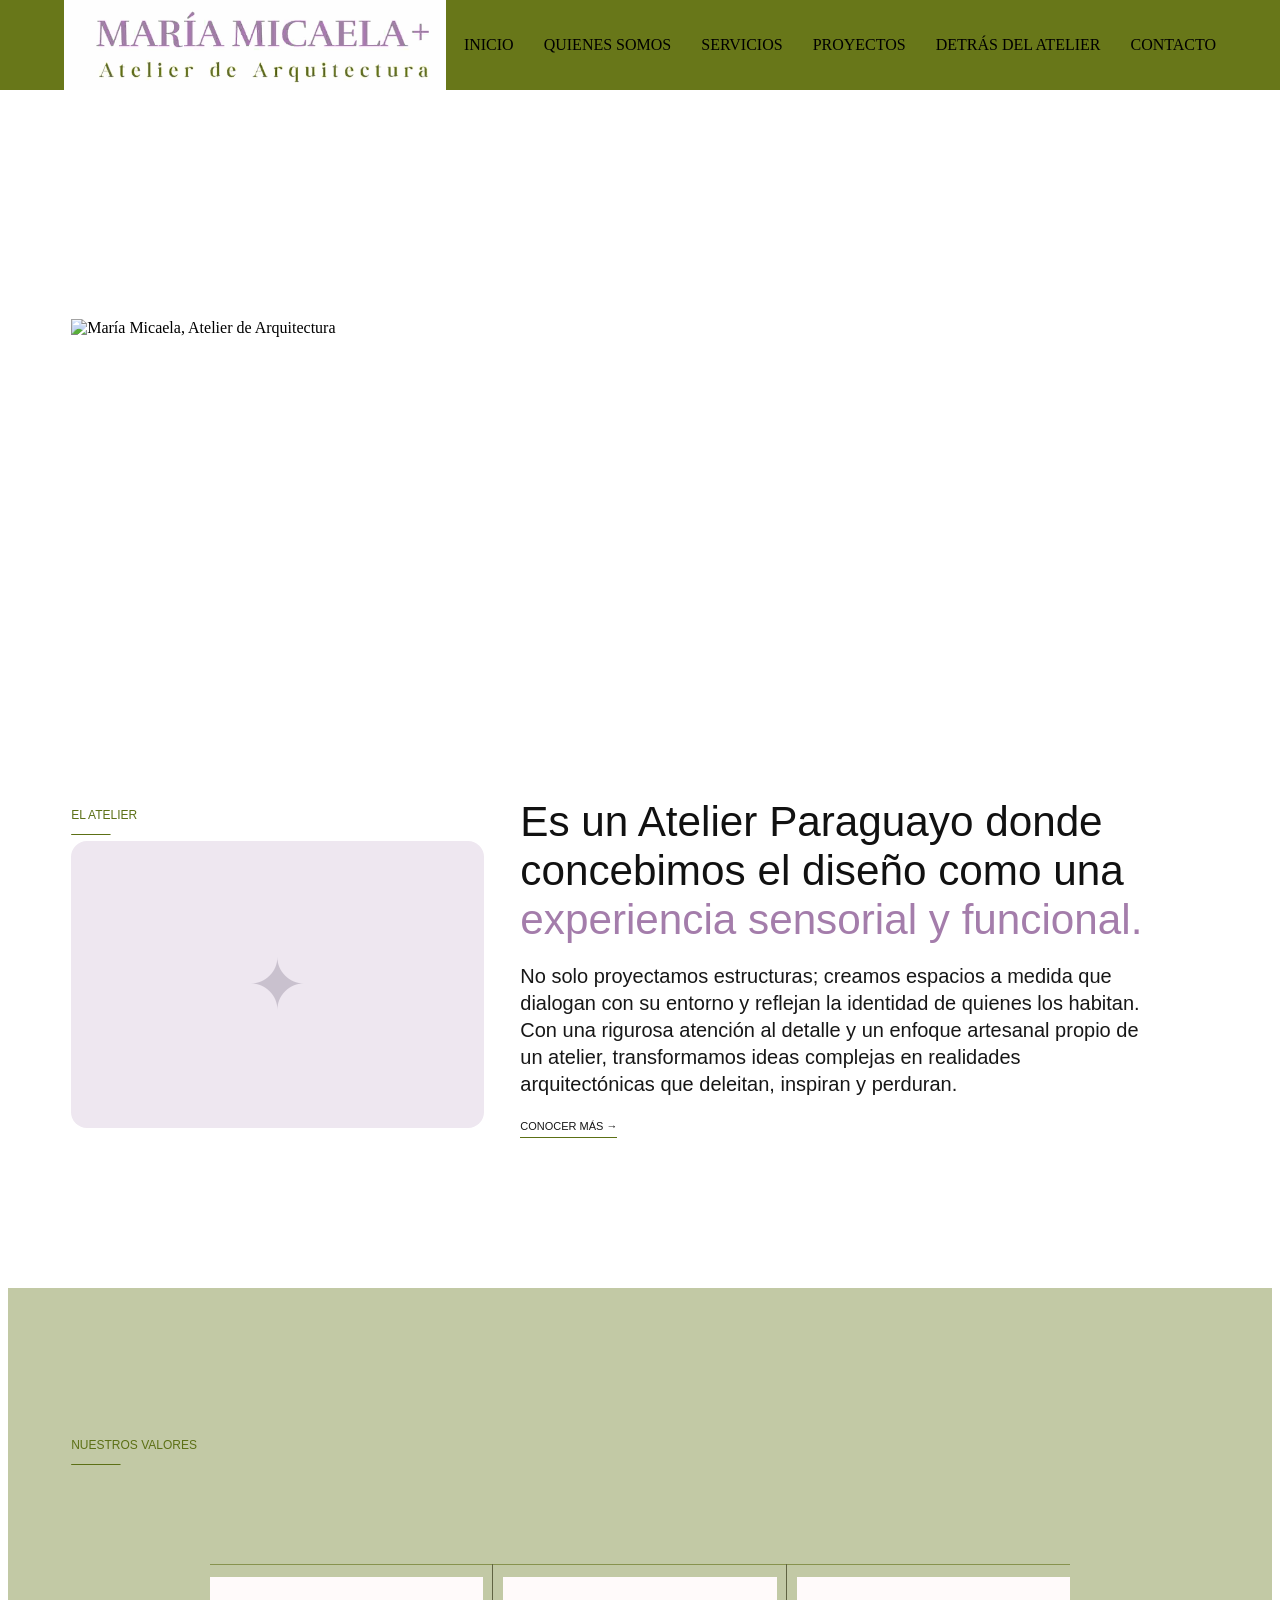
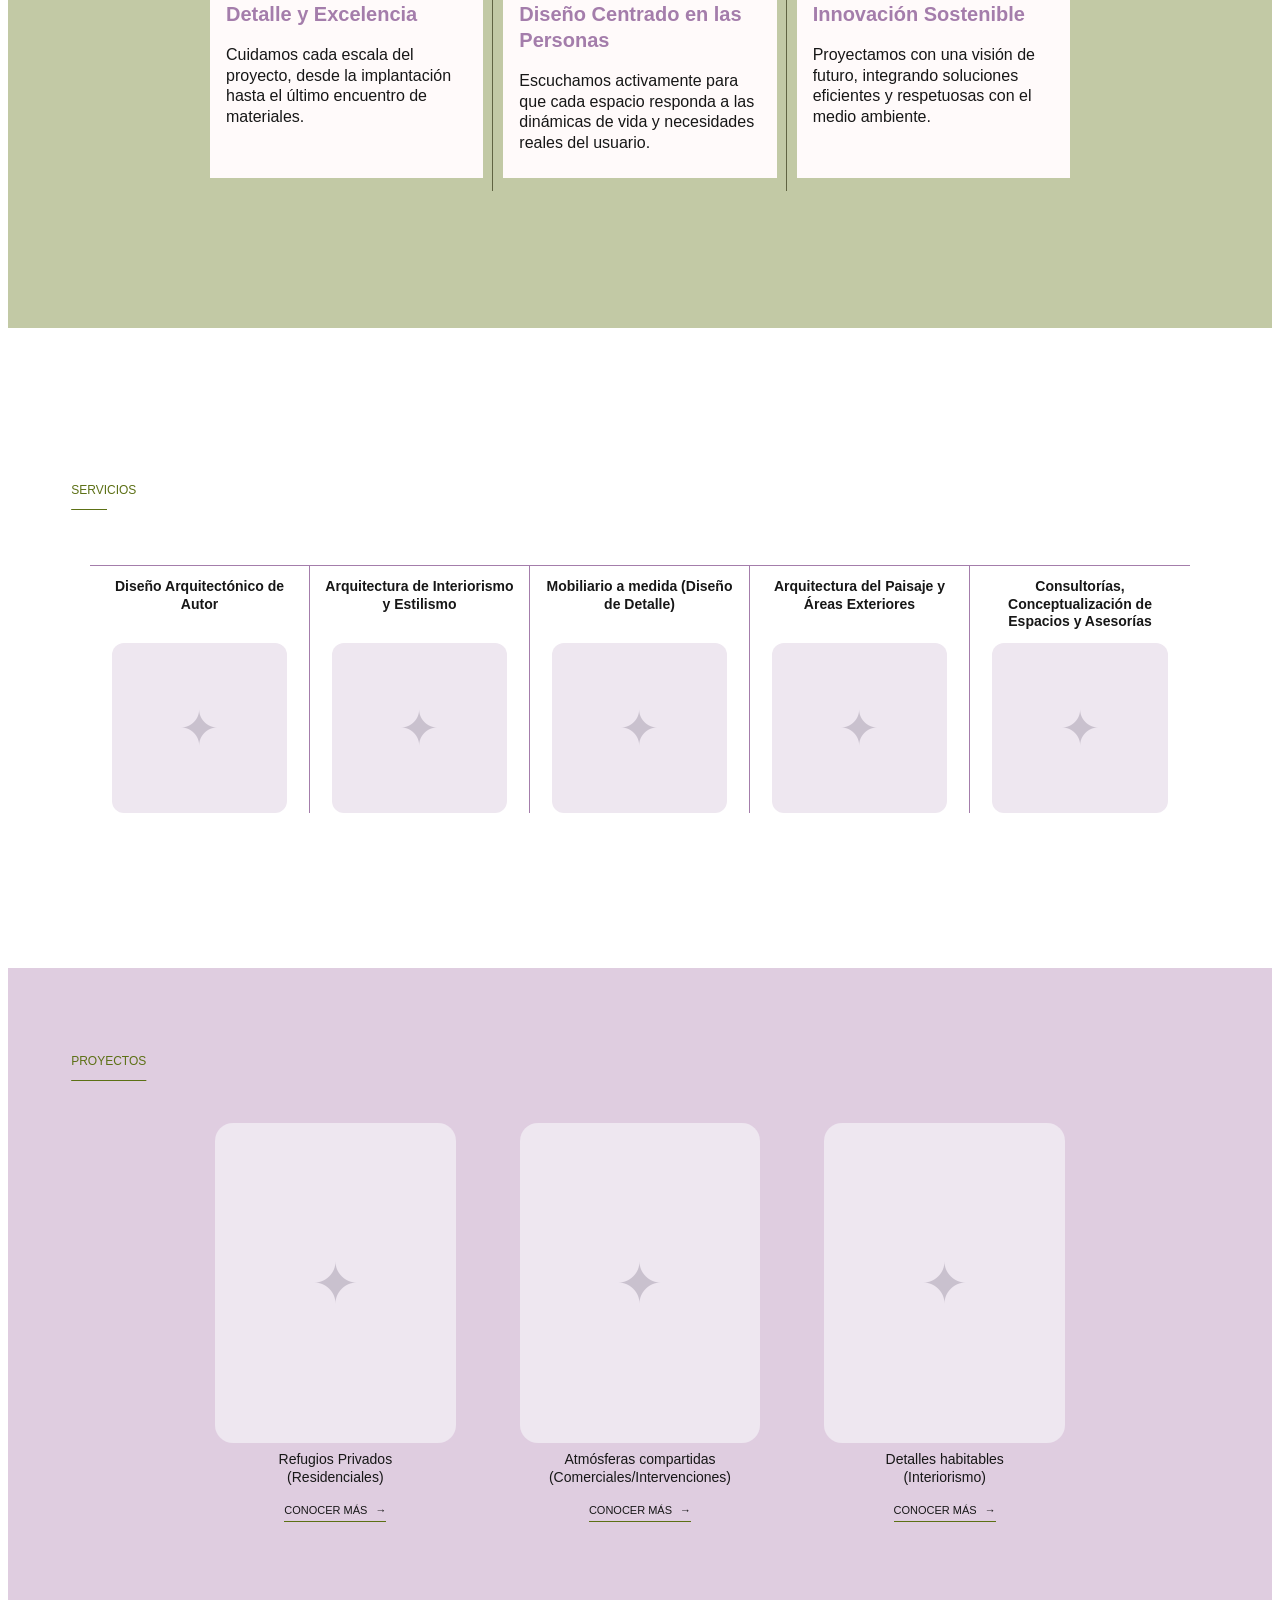
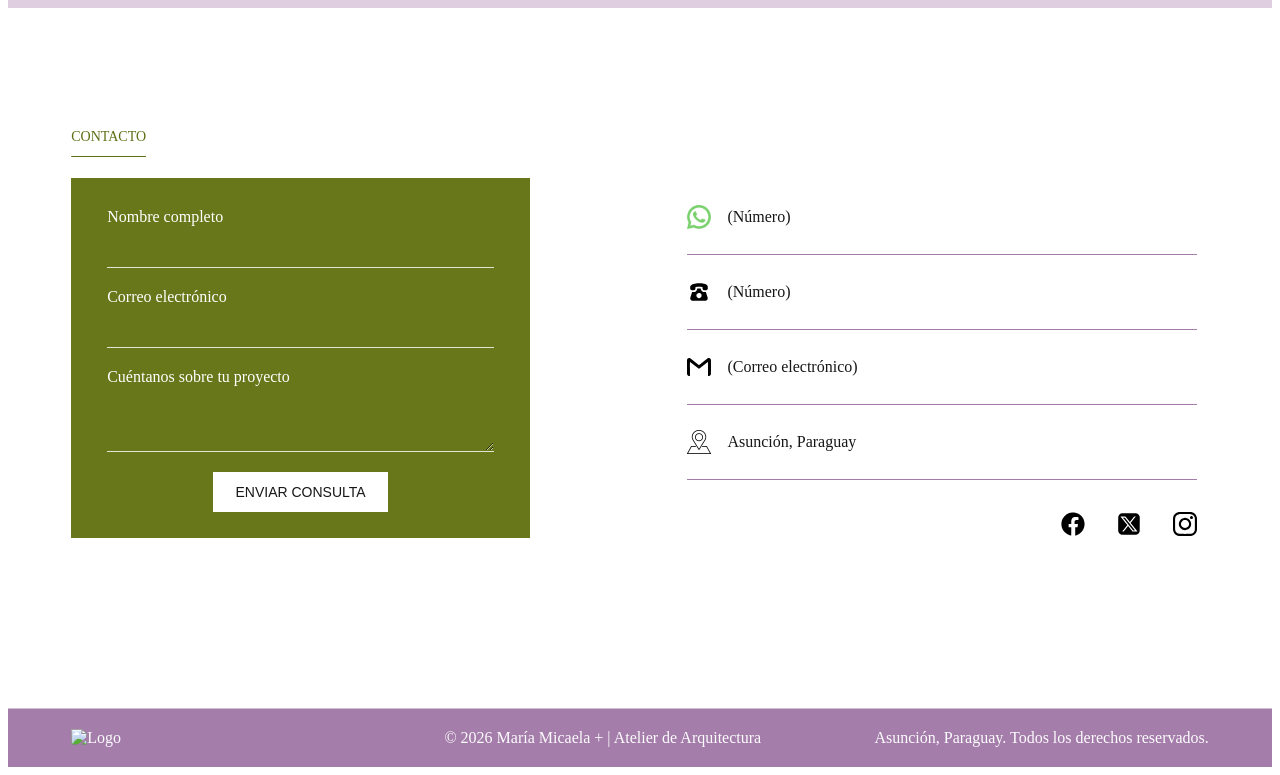
==== index.html @ 0e38ec81 "Rename Index.html to index.html" ====
<!doctype html>
<html lang="es">
    <head>
        <meta charset="utf-8">
        <meta name="viewport" content="width=device-width, initial-scale=1">
	<meta name="description" content="Página de principal de mi sitio web.">
	<title>MARÍA MICAELA + | Atelier de Arquitectura</title>
    <link rel="stylesheet" href="Style.css">
    </head>
    <body>
    <header class="barra">
        <a class="logo-nav" href="#">
                <img src="Logo.jpg" alt="María Micaela, Atelier de Arquitectura">
        </a>
        <nav>
            <a href="#inicio">INICIO</a>
            <a href="quienes-somos.html">QUIENES SOMOS</a>
            <a href="servicios.html">SERVICIOS</a>
            <a href="proyectos.html">PROYECTOS</a>
            <a href="detrás del atelier.html">DETRÁS DEL ATELIER</a>
            <a href="#contacto">CONTACTO</a>
        </nav>
    </header>
<main>
    <section id="inicio" class="portada">
        <img class="logo-portada" src="logo.jpg"
             alt="María Micaela, Atelier de Arquitectura">  
    </section>
    <section id="intro quienes somos" class="intro">
        <div class="intro-visual">
            <p class="eyebrow"><span class="subrayado">El ate</span>lier</p>
            <div class="placeholder" aria-hidden="true">✦</div>
        </div>
        <div class="intro-copy">
            <h1>Es un Atelier Paraguayo donde concebimos el diseño como una <span>experiencia sensorial y funcional.</span></h1>
            <p>No solo proyectamos estructuras; creamos espacios a medida que dialogan con su entorno y reflejan la identidad de quienes los habitan. Con una rigurosa atención al detalle y un enfoque artesanal propio de un atelier, transformamos ideas complejas en realidades arquitectónicas que deleitan, inspiran y perduran.</p>
            <a href="quienes-somos.html">Conocer más →</a>
        </div>
    </section>
    <section id="nuestros valores" class="intro valores">
        <div class="intro-visual">
            <p class="eyebrow"><span class="subrayado">Nuestr</span>os valores</p>
        </div>
        <div class="valores-grid">
            <article class="valor-card">
                <h2>Detalle y Excelencia</h2>
                <p>Cuidamos cada escala del proyecto, desde la implantación hasta el último encuentro de materiales.</p>
            </article>
            <article class="valor-card">
                <h2>Diseño Centrado en las Personas</h2>
                <p>Escuchamos activamente para que cada espacio responda a las dinámicas de vida y necesidades reales del usuario.</p>
            </article>
            <article class="valor-card">
                <h2>Innovación Sostenible</h2>
                <p>Proyectamos con una visión de futuro, integrando soluciones eficientes y respetuosas con el medio ambiente.</p>
            </article>
        </div>
    </section>
    <section id="intro servicios" class="intro servicios">
        <p class="eyebrow"><span class="subrayado">Servi</span>cios</p>
        <div class="servicios-grid">
            <article class="servicio-item">
                <h2><a href="servicios.html#diseño-arquitectonico-de-autor">Diseño Arquitectónico de Autor</a></h2>
                <div class="servicio-visual" aria-hidden="true">✦</div>
            </article>
            <article class="servicio-item">
                <h2><a href="servicios.html#arquitectura-de-interiorismo-y-estilismo">Arquitectura de Interiorismo y Estilismo</a></h2>
                <div class="servicio-visual" aria-hidden="true">✦</div>
            </article>
            <article class="servicio-item">
                <h2><a href="servicios.html#mobiliario-a-medida-diseño-de-detalle">Mobiliario a medida (Diseño de Detalle)</a></h2>
                <div class="servicio-visual" aria-hidden="true">✦</div>
            </article>
            <article class="servicio-item">
                <h2><a href="servicios.html#arquitectura-del-paisaje-y-areas-exteriores">Arquitectura del Paisaje y Áreas Exteriores</a></h2>
                <div class="servicio-visual" aria-hidden="true">✦</div>
            </article>
            <article class="servicio-item">
                <h2><a href="servicios.html#consultorias-conceptualizacion-de-espacios-y-asesorias">Consultorías, Conceptualización de Espacios y Asesorías</a></h2>
                <div class="servicio-visual" aria-hidden="true">✦</div>
            </article>
        </div>
    </section>
    <section id="intro proyectos" class="intro proyectos">
        <p class="eyebrow"><span class="subrayado">Proyectos</span></p>
        <div class="proyectos-grid">
            <article class="proyecto-item">
                <div class="proyecto-visual" aria-hidden="true">✦</div>
                <h2>Refugios Privados<br>(Residenciales)</h2>
                <a href="proyectos.html#residenciales">Conocer más <span aria-hidden="true">→</span></a>
            </article>
            <article class="proyecto-item">
                <div class="proyecto-visual" aria-hidden="true">✦</div>
                <h2>Atmósferas compartidas<br>(Comerciales/Intervenciones)</h2>
                <a href="proyectos.html#comerciales">Conocer más <span aria-hidden="true">→</span></a>
            </article>
            <article class="proyecto-item">
                <div class="proyecto-visual" aria-hidden="true">✦</div>
                <h2>Detalles habitables<br>(Interiorismo)</h2>
                <a href="proyectos.html#interiorismo">Conocer más <span aria-hidden="true">→</span></a>
            </article>
        </div>
    </section>
    <section id="contacto" class="contacto">
        <p class="eyebrow"><span class="subrayado">Contacto</span></p>
        <div class="contacto-grid">
            <form class="contacto-form" action="https://formsubmit.co/maria.villaverde278@fada.com.py" method="POST">
                <div class="contacto-campo">
                    <label for="contacto-nombre">Nombre completo</label>
                    <input id="contacto-nombre" name="nombre" autocomplete="name" required>
                </div>
                <div class="contacto-campo">
                    <label for="contacto-email">Correo electrónico</label>
                    <input id="contacto-email" name="email" type="email" autocomplete="email" required>
                </div>
                <div class="contacto-campo">
                    <label for="contacto-mensaje">Cuéntanos sobre tu proyecto</label>
                    <textarea id="contacto-mensaje" name="mensaje" rows="2" required></textarea>
                </div>
                <button type="submit">Enviar consulta</button>
            </form>
            <div class="contacto-info">
                <div class="contacto-dato">
                    <img class="contacto-icono-img" src="logo whatsapp.png" alt="WhatsApp">
                    <span>(Número)</span>
                </div>
                <div class="contacto-dato">
                    <img class="contacto-icono-img" src="logo telefono.svg" alt="Télefono">
                    <span>(Número)</span>
                </div>
                <div class="contacto-dato">
                    <img class="contacto-icono-img" src="logo gmail.svg" alt="Correo electrónico">
                    <span>(Correo electrónico)</span>
                </div>
                <div class="contacto-dato">
                    <img class="contacto-icono-img" src="logo mapas-de-google.png" alt="Ubicación">
                    <span>Asunción, Paraguay</span>
                </div>
                <div class="contacto-redes" aria-label="Redes sociales">
                    <img class="contacto-icono-img" src="logo facebook.svg" alt="Facebook">
                    <img class="contacto-icono-img" src="logo twitter.svg" alt="Twitter">
                    <img class="contacto-icono-img" src="logo instagram.svg" alt="Instagram">
                </div>
            </div>
        </div>
    </section>
</main>
<footer class="pie">
    <img class="logo" src="logo.png" alt="Logo">
    <p>© 2026 María Micaela + | Atelier de Arquitectura</p>
    <p>Asunción, Paraguay. Todos los derechos reservados.</p>
</footer>
</body>
</html>
---- Style.css ----
/*Inicia código CSS para el Index.html */
* {
    box-sizing: border-box;
}
         .barra {
    display: flex;
    align-items: center;
    justify-content: space-between;
    padding: 0 5%;
    background: #687719;
    position: fixed;
        top: 0;
        left: 0;
        width: 100%;
        z-index: 1000;
        height: 90px;
}
.logo-nav {
    height: 100%;
    display: flex;
    align-items: center;
}
.logo-nav img {
    object-fit: contain;
    width: auto;
    height: 100%;
}

.barra nav {
    display: flex;
    gap: 30px;
}
.barra nav a,
.barra nav a:visited {
    color: #000000;
    text-decoration: none;
}
.barra nav a:hover {
    color: #fffdff;
}

@media (max-width: 1100px) and (min-width: 701px) {
    .barra {
        gap: 16px;
        padding: 0 3%;
    }

    .logo-nav {
        flex: 0 1 260px;
        min-width: 0;
    }

    .logo-nav img {
        width: 100%;
        height: auto;
        max-height: 72px;
    }

    .barra nav {
        gap: 12px;
    }

    .barra nav a {
        font-size: 12px;
        white-space: nowrap;
    }
}

.portada {
    min-height: 640px;
    display: flex;
    align-items: center;
    padding: 0 5%;
    background: #00000000; /* cambiar el fondo por la imagen de portada; background-image: url("ruta/de/la/imagen.jpg");. */
}

.logo-portada {
    display: block;
    width: min(650px, 100%);
    height: auto;
}

@media (max-width: 700px) {
    .barra {
        background-color: #687719;
        align-items: flex-start;
        flex-direction: column;
        gap: 8px;
        height: auto;
        padding: 8px 5%;
        position: sticky;
        top: 0;
        width: 100%;
        z-index: 1000;
    }

    .logo-nav {
        height: 48px;
    }

    .barra nav {
        width: 100%;
        flex-wrap: wrap;
        gap: 8px 12px;
    }

    .barra nav a {
        display: inline-block;
        padding: 4px 0;
        border-bottom: 2px solid #5c7015;
    }

    .barra nav a:hover {
        color: #ffffff;
    }

    .portada {
        min-height: 460px;
    }
}
.intro {
    display: grid;
    grid-template-columns: minmax(280px, 0.75fr) minmax(0, 1.25fr);
    align-items: center;
    gap: 36px;
    min-height: 460px;
    padding: 64px 5%;
    background: #ffffff;
    font-family: Arial, sans-serif;
}

.intro-visual {
    min-width: 0;
}

.eyebrow {
    margin: 0 0 18px;
    color: #5c7015;
    font-size: 12px;
    line-height: 1.3;
    text-transform: uppercase;
}

.placeholder {
    aspect-ratio: 1.44;
    display: grid;
    place-items: center;
    background: #eee7f0;
    border-radius: 16px;
    color: #c9c1ce;
    font-size: 70px;
}

.intro-copy h1 {
    max-width: 700px;
    margin: 0 0 18px;
    color: #111111;
    font-size: clamp(30px, 3.3vw, 44px);
    font-weight: 400;
    line-height: 1.16;
}

.intro-copy h1 span {
    color: #a47dab;
}

.intro-copy p {
    max-width: 620px;
    margin: 0 0 18px;
    color: #171717;
    font-size: 16px;
    line-height: 1.35;
}

.intro-copy a {
    display: inline-block;
    padding-bottom: 5px;
    border-bottom: 1px solid #5c7015;
    color: #171717;
    font-size: 11px;
    text-decoration: none;
    text-transform: uppercase;
}

.intro-copy a:hover {
    color: #a47dab;
}

@media (max-width: 700px) {
    .intro {
        grid-template-columns: 1fr;
        gap: 28px;
        padding: 48px 5%;
    }

    .intro-copy h1 {
        font-size: clamp(28px, 8vw, 38px);
    }
}
.subrayado {
    text-decoration: underline;
    text-decoration-color: #5c7015;
    text-decoration-thickness: 1px;
    text-underline-offset: 15px;
}
    .intro-copy p {
        font-size: 20px;
    }
    .intro.valores {
        display: flex;
        flex-direction: column;
        justify-content: center;
        align-items: stretch;
        background: #c2c9a5;
    }

.valores .eyebrow {
    font-size: 12px;
}

.valores-grid {
    display: grid;
    grid-template-columns: repeat(3, minmax(0, 1fr));
    gap: 20px;
    max-width: 860px;
    margin: 56px auto 0;
    border-top: 1px solid #87934e;
}

.valor-card {
    position: relative;
    min-height: 178px;
    margin-top: 12px;
    padding: 24px 16px;
    background: #fffafa;
}

.valor-card:nth-child(n + 2)::before {
    position: absolute;
    top: -13px;
    bottom: -13px;
    left: -11px;
    border-left: 1px solid #606342;
    content: "";
}

.valor-card h2 {
    margin: 0 0 18px;
    color: #a47dab;
    font-size: 20px;
    line-height: 1.3;
}

.valor-card p {
    margin: 0;
    color: #171717;
    font-size: 16px;
    line-height: 1.3;
}

@media (max-width: 700px) {
    .valores-grid {
        grid-template-columns: 1fr;
        gap: 22px;
        margin-top: 36px;
    }

    .valor-card {
        min-height: 0;
    }

    .valor-card:nth-child(n + 2)::before {
        top: -12px;
        right: 0;
        bottom: auto;
        left: 0;
        border-top: 1px solid #606342;
        border-left: 0;
    }
}

.servicios {
    display: flex;
    flex-direction: column;
    justify-content: center;
    align-items: stretch;
    min-height: 0;
    background: #ffffff;
}

.servicios-grid {
    display: grid;
    grid-template-columns: repeat(5, minmax(0, 1fr));
    max-width: 1100px;
    margin: 12px auto 0;
    border-top: 1px solid #a47dab;
}

.servicio-item {
    min-width: 0;
    padding: 12px 10px 0;
    border-right: 1px solid #a47dab;
    text-align: center;
}

.servicio-item:last-child {
    border-right: 0;
}

.servicio-item h2 {
    min-height: 3.75em;
    margin: 0 0 12px;
    color: #171717;
    font-size: 14px;
    line-height: 1.25;
}

.servicio-visual {
    aspect-ratio: 0.82;
    display: grid;
    place-items: center;
    width: 88%;
    max-height: 170px;
    margin-inline: auto;
    background: #eee7f0;
    border-radius: 12px;
    color: #c9c1ce;
    font-size: 48px;
}

@media (max-width: 700px) {
    .servicios-grid {
        grid-template-columns: repeat(2, minmax(0, 1fr));
    }

    .servicio-item:nth-child(2n) {
        border-right: 0;
    }

    .servicio-item:nth-child(n + 3) {
        border-top: 1px solid #a47dab;
        padding-top: 18px;
    }

    .servicio-item h2 {
        min-height: 3.75em;
        font-size: 13px;
    }
}

main > section.portada,
main > section.intro {
    min-height: 640px;
}

@media (max-width: 700px) {
    main > section.portada,
    main > section.intro {
        min-height: 460px;
    }
}
.servicio-item h2 a {
    color: inherit;
    text-decoration: none;
}
.servicio-item h2 a:hover {
    color: #a47dab;
}

.proyectos {
    display: flex;
    flex-direction: column;
    justify-content: center;
    align-items: stretch;
    background: #dfcde0;
}

.proyectos-grid {
    display: grid;
    grid-template-columns: repeat(3, minmax(0, 1fr));
    gap: 64px;
    width: 100%;
    max-width: 850px;
    margin: 0 auto;
}

.proyecto-item {
    min-width: 0;
    text-align: center;
}

.proyecto-visual {
    aspect-ratio: 0.72;
    display: grid;
    place-items: center;
    width: 100%;
    max-height: 320px;
    margin: 0 auto 8px;
    background: #eee7f0;
    border-radius: 18px;
    color: #c9c1ce;
    font-size: 56px;
}

.proyecto-item h2 {
    margin: 0 auto 14px;
    color: #171717;
    font-size: 14px;
    font-weight: 400;
    line-height: 1.25;
}

.proyecto-item > a {
    display: inline-flex;
    gap: 8px;
    padding-bottom: 5px;
    border-bottom: 1px solid #5c7015;
    color: #171717;
    font-size: 11px;
    text-decoration: none;
    text-transform: uppercase;
}

.proyecto-item > a:hover {
    color: #5c7015;
}

@media (max-width: 700px) {
    .proyectos-grid {
        grid-template-columns: 1fr;
        gap: 32px;
    }

    .proyecto-visual {
        width: min(72%, 190px);
        max-height: 220px;
    }
}

.contacto {
    min-height: 700px;
    padding: 120px 5% 72px;
    background: #ffffff;
    scroll-margin-top: 100px;
}

.contacto > .eyebrow,
.contacto-grid {
    width: 100%;
    max-width: 1126px;
    margin-right: auto;
    margin-left: 0;
}

.contacto > .eyebrow {
    margin-bottom: 32px;
    font-size: 14px;
}

.contacto-grid {
    display: grid;
    grid-template-columns: minmax(0, 0.9fr) minmax(0, 1fr);
    gap: clamp(32px, 12.3vw, 168px);
    align-items: center;
}

.contacto-form {
    padding: 30px 36px 26px;
    background: #687719;
    color: #ffffff;
}

.contacto-campo {
    margin-bottom: 20px;
}

.contacto-campo label {
    display: block;
    margin-bottom: 8px;
    font-size: 16px;
}

.contacto-campo input,
.contacto-campo textarea {
    display: block;
    width: 100%;
    padding: 4px 0 8px;
    border: 0;
    border-bottom: 1px solid rgba(255, 255, 255, 0.8);
    border-radius: 0;
    background: transparent;
    color: #ffffff;
    font: inherit;
    font-size: 16px;
    line-height: 1.3;
}

.contacto-campo textarea {
    min-height: 58px;
    resize: vertical;
}

.contacto-form button {
    display: block;
    margin: 0 auto;
    padding: 12px 22px;
    border: 0;
    background: #ffffff;
    color: #171717;
    font-size: 14px;
    text-transform: uppercase;
    cursor: pointer;
}

.contacto-dato {
    display: grid;
    grid-template-columns: 24px 1fr;
    gap: 16px;
    align-items: center;
    min-height: 75px;
    border-bottom: 1px solid #a47dab;
    color: #171717;
    font-size: 16px;
}

.contacto-icono {
    color: #a47dab;
    font-size: 24px;
    text-align: center;
}

.contacto-redes {
    display: flex;
    justify-content: flex-end;
    gap: 32px;
    margin-top: 32px;
    color: #687719;
    font-size: 30px;
    font-weight: 700;
}

@media (max-width: 700px) {
    .contacto {
        min-height: 0;
        padding: 100px 6% 56px;
    }

    .contacto-grid {
        grid-template-columns: minmax(0, 1fr);
        gap: 36px;
    }

    .contacto-form,
    .contacto-info {
        width: 100%;
        max-width: 360px;
        margin: 0 auto;
    }
}

@media (max-width: 850px) and (min-width: 701px) {
    .contacto-grid {
        gap: 32px;
    }
}
.contacto-icono-img {
    width: 24px;
    height: 24px;
    object-fit: contain;
}

.pie {
    display: flex;
    justify-content: space-between;
    align-items: center;
    gap: 24px;
    padding: 20px 5%;
    border-top: 1px solid #c9c1ce;
    background-color: #a47dab;
    color: #fcfcfc;
}

.pie p {
    margin: 0;
}

.pie .logo {
    display: block;
    width: 260px;
    max-width: 35%;
    height: auto;
    object-fit: contain;
}

@media (max-width: 700px) {
    .pie {
        flex-direction: column;
        align-items: flex-start;
        gap: 8px;
    }
}
/*Termina código CSS para el Index.html */
/*Inicia código CSS para el quienes-somos.html */
.quienes-somos {
    display: grid;
    grid-template-columns: minmax(280px, 0.75fr) minmax(0, 1.25fr);
    align-content: center;
    align-items: center;
    gap: 24px 36px;
    min-height: 700px;
    padding: 120px 5% 72px;
    background: #ffffff;
    font-family: Arial, sans-serif;
}

.quienes-somos > .eyebrow {
    grid-column: 1 / -1;
    margin: 0;
}

.quienes-somos .placeholder {
    width: 100%;
    max-width: 420px;
    aspect-ratio: 1;
}

.quienes-copy p {
    max-width: 620px;
    margin: 0 0 18px;
    color: #171717;
    font-size: 18px;
    line-height: 1.45;
}

.quienes-copy p:last-child {
    margin-bottom: 0;
}

.quienes-copy .acento-lila,
.fundadora-copy .acento-lila {
    color: #a47dab;
    font-weight: bold;
}

.quienes-copy .acento-verde,
.fundadora-copy .acento-verde {
    color: #5c7015;
}

.fundadora {
    display: grid;
    grid-template-columns: minmax(0, 1fr) 220px;
    align-items: center;
    gap: 48px;
    min-height: 700px;
    padding: 80px 5%;
    background: #dfcde0;
    font-family: Arial, sans-serif;
}

.fundadora-copy {
    width: 100%;
    max-width: 850px;
    margin-left: auto;
}

.fundadora-copy h1 {
    margin: 0 0 4px;
    color: #171717;
    font-size: 28px;
    font-weight: 400;
    line-height: 1.2;
}

.fundadora-rol {
    margin: 0 0 28px;
    color: #171717;
    font-size: 16px;
}

.fundadora-copy > p:not(.fundadora-rol) {
    max-width: 760px;
    margin: 0 0 16px;
    color: #171717;
    font-size: 16px;
    line-height: 1.4;
}

.fundadora-visual {
    width: 100%;
    max-width: 220px;
    aspect-ratio: 0.82;
    border-radius: 18px;
}

@media (max-width: 700px) {
    .quienes-somos {
        grid-template-columns: 1fr;
        gap: 24px;
        min-height: 0;
        padding: 110px 6% 56px;
    }

    .quienes-somos .placeholder {
        width: min(100%, 360px);
        margin: 0 auto;
    }

    .quienes-copy p {
        font-size: 16px;
    }

    .fundadora {
        grid-template-columns: 1fr;
        gap: 28px;
        min-height: 0;
        padding: 64px 6% 56px;
    }

    .fundadora-copy {
        margin: 0;
    }

    .fundadora-copy h1 {
        font-size: 24px;
    }

    .fundadora-visual {
        width: min(100%, 220px);
        margin: 0 auto;
    }
}
/*Termina código CSS para el quienes-somos.html */
/*Inicia código CSS para el detrás del atelier.html */
    .detrás-del-atelier {
    display: grid;
    align-items: center;
    gap: 24px 36px;
    min-height: 700px;
    padding: 120px 5% 72px;
    background: #ffffff;
    font-family: Arial, sans-serif;
}

.detrás-del-atelier > .eyebrow {
    grid-column: 1 / -1;
    width: 100%;
    margin: 0;
    justify-self: start;
    align-self: start;
    text-align: left;
    
}

@media (max-width: 700px) {
    .detrás-del-atelier {
        grid-template-columns: 1fr;
        gap: 24px;
        min-height: 0;
        padding: 110px 6% 56px;
    }
}
.titulo {
  text-align: center;
  margin-top: -600px;
  color: #a47dab;
}

  .detrás-del-atelier .titulo {
  margin-top: -100px;
}

.carrusel {
  display: flex;
  align-items: center;
  gap: 12px;
  margin-top: -100px;
  width: 100%;
  margin-bottom: -200px;
}

.carrusel--maquetas {
  margin-top: -340px;
  margin-bottom: -200px;
}

.carrusel--proyectos {
  margin-top: -350px;
  margin-bottom: 150px;
}

.carrusel__pista {
  flex:1;
  min-width: 0;
  display: flex;
  gap: 16px;
  overflow-x: auto;
  scroll-snap-type: x mandatory;
  scroll-behavior: smooth;
 }

.carrusel__pista::-webkit-scrollbar {
  display: none;
}

.carrusel__item {
  position: relative;
  flex: 0 0 auto;
  width: fit-content;
  height: 320px;
  margin: 0;
  overflow: hidden;
  scroll-snap-align: start;
}

.carrusel__item img {
  display: block;
  width: auto;
  height: 100%;
  object-fit: contain;
}

.carrusel__item figcaption {
  position: absolute;
  inset: 0;
  display: flex;
  align-items: flex-end;
  padding: 16px;
  color: white;
  background: linear-gradient(transparent, rgb(0 0 0 / 75%));
  opacity: 0;
  transition: opacity 0.2s ease;
}

.carrusel__item:hover figcaption,
.carrusel__item:focus figcaption {
  opacity: 1;
}
.carrusel__boton {
  flex: 0 0 auto;
  cursor: pointer;
}
.detrás-del-atelier .hola-placeholder {
  grid-column: 1 / -1;
  display: grid;
    grid-template-columns: minmax(0, 220px) minmax(0, 800px);
  align-items: start;
  gap: 24px;
  column-gap: 80px;
  row-gap: 24px;
}

.detrás-del-atelier .hola-placeholder .eyebrow {
  grid-column: 1 / -1;
  margin: 0;
}

.detrás-del-atelier .texto-hola {
  grid-column: 2;
  margin: 0;
}

.detrás-del-atelier .hola-placeholder > .texto-hola:nth-of-type(2) {
  position: relative;
  top: 50px;
}

.detrás-del-atelier .hola-placeholder > .texto-hola:last-child {
  position: relative;
  top: -180px;
}

.detrás-del-atelier .hola-placeholder > .texto-hola:nth-of-type(3) {
  position: relative;
  top: -170px;
}

.detrás-del-atelier .fundadora-visual {
  grid-column: 1;
  grid-row: 2;
  display: block;
  object-fit: cover;
}

@media (max-width: 700px) {
  .detrás-del-atelier .hola-placeholder {
    grid-template-columns: 1fr;
  }

  .detrás-del-atelier .hola-placeholder .eyebrow,
  .detrás-del-atelier .texto-hola,
  .detrás-del-atelier .fundadora-visual {
    grid-column: 1;
    }

  .detrás-del-atelier .fundadora-visual {
    grid-row: 3;
  }
}
.detrás-del-atelier .texto-hola,
.detrás-del-atelier .fundadora-visual {
  transform: translateX(80px);
}

.texto-hola .resaltado {
    color: #5c7015;
    font-weight: bold;
}
/*Termina código CSS para el detrás del atelier.html */
/*Inicia código CSS para los servicios.html */
.servicios.pagina {
  display: flex;
  flex-direction: column;
  justify-content: center;
  align-items: flex-start;
  gap: 24px 36px;
  min-height: 700px;
  padding: 120px 5% 72px;
  background: #ffffff;
  font-family: Arial, sans-serif;
}

.servicios.pagina > .eyebrow {
  width: 100%;
  margin: -400px 0 0;
  text-align: left;
}
.linea-divisoria {
 grid-column: 1 / -1;
  width: 100%;
  border: 0;
  border-top: 1px solid #a47dab;
  margin: 34px 0;
}
.servicios.pagina + .los-encabezados {
  margin-top: -450px;
}
.encabezados {
  color: #875491;
  scroll-margin-top: 110px;
}

.encabezados:target {
  animation: resaltar-encabezado 2s ease;
}

@keyframes resaltar-encabezado {
  0%, 100% {
    color: #875491;
    background-color: transparent;
  }
  25%, 75% {
    color: #5c7015;
    background-color: #f0f2e5;
  }
}
.servicio-detalle {
  display: grid;
  grid-template-columns: minmax(0, 800px) minmax(0, 220px);
  align-items: start;
  gap: 24px;
  column-gap: 80px;
  row-gap: 24px;
  width: min(100%, 1100px);
  margin-inline: auto;
}

.servicio-placeholder {
  width: 220px;
  aspect-ratio: 1;
}

@media (max-width: 700px) {
  .servicio-detalle {
    grid-template-columns: 1fr;
  }

  .servicio-placeholder {
    width: min(100%, 220px);
  }
}
.parrafos {
  font-size: 20px;
  line-height: 1.45;
}
/*Termina código CSS para los servicios.html */
/*Inicia código CSS para los proyectos.html */
.pagina-proyectos {
  padding-top: 90px;
  font-family: Arial, sans-serif;
}

.pagina-proyectos .proyectos-portada {
  padding: 48px 5% 24px;
}

.pagina-proyectos .proyectos-eyebrow {
  margin: 0;
  color: #5c7015;
  font-size: 14px;
  text-transform: uppercase;
}

.pagina-proyectos .proyectos-subrayado {
  text-decoration: underline;
  text-decoration-color: #5c7015;
}

.pagina-proyectos .proyectos-intro,
.pagina-proyectos .proyectos-seccion {
  padding: 24px 5%;
}

.pagina-proyectos .proyectos-botones {
  position: relative;
  display: flex;
  justify-content: center;
  flex-wrap: wrap;
  gap: 12px;
  margin: 16px auto 40px;
}

.pagina-proyectos .proyectos-botones::before {
  position: absolute;
  top: 50%;
  right: 0;
  left: 0;
  border-top: 1px solid #a47dab;
  content: "";
}

.pagina-proyectos .proyectos-botones a {
  position: relative;
  padding: 10px 18px;
  border: 1px solid #a47dab;
  border-radius: 20px;
  background: #fff;
  color: #875491;
  text-decoration: none;
}

.pagina-proyectos .proyectos-botones a:hover {
  background: #875491;
  color: #fff;
}

.pagina-proyectos .proyectos-categorias {
  display: grid;
  grid-template-columns: repeat(3, minmax(0, 1fr));
  column-gap: 64px;
  row-gap: 32px;
  width: 100%;
  max-width: 1100px;
  margin: 0 auto;
}

.pagina-proyectos .proyectos-tarjeta h2 {
  color: #5c7015;
}

.pagina-proyectos .proyectos-separador {
  width: 90%;
  margin: 24px auto;
  border: 0;
  border-top: 1px solid #a47dab;
}

.pagina-proyectos .proyectos-titulo {
  margin: 16px 0 24px;
  color: #a47dab;
  text-align: center;
}

.pagina-proyectos .proyectos-galeria {
  display: grid;
  grid-template-columns: repeat(4, minmax(0, 1fr));
  gap: 24px;
  width: 100%;
  max-width: 1100px;
  margin: 0 auto;
}

.pagina-proyectos .proyecto-placeholder {
  aspect-ratio: 1;
  border-radius: 12px;
  background: #eee7f0;
}

@media (max-width: 700px) {
  .pagina-proyectos {
    padding-top: 90px;
  }

  .pagina-proyectos .proyectos-categorias {
    grid-template-columns: 1fr;
    gap: 32px;
  }

  .pagina-proyectos .proyectos-galeria {
    grid-template-columns: repeat(2, minmax(0, 1fr));
    gap: 16px;
  }
}
.pagina-proyectos .proyectos-seccion {
  scroll-margin-top: 110px;
}
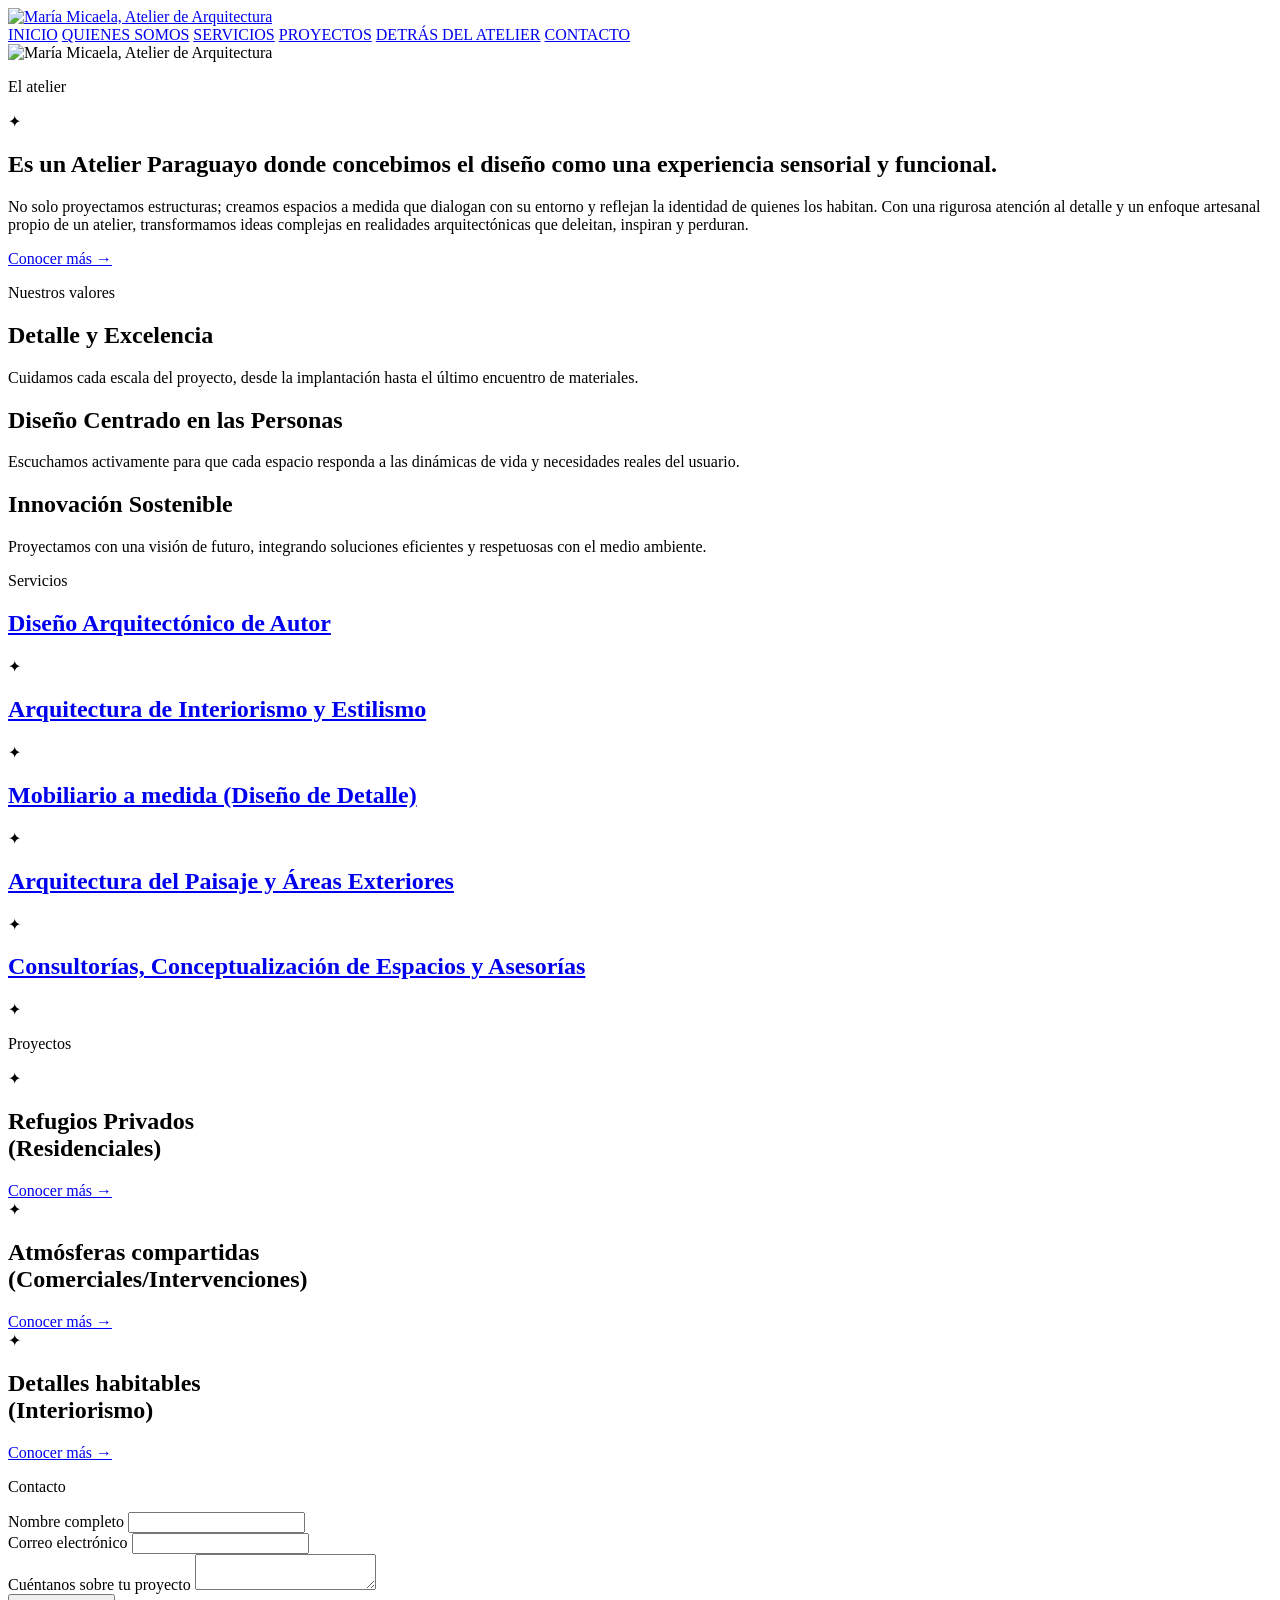
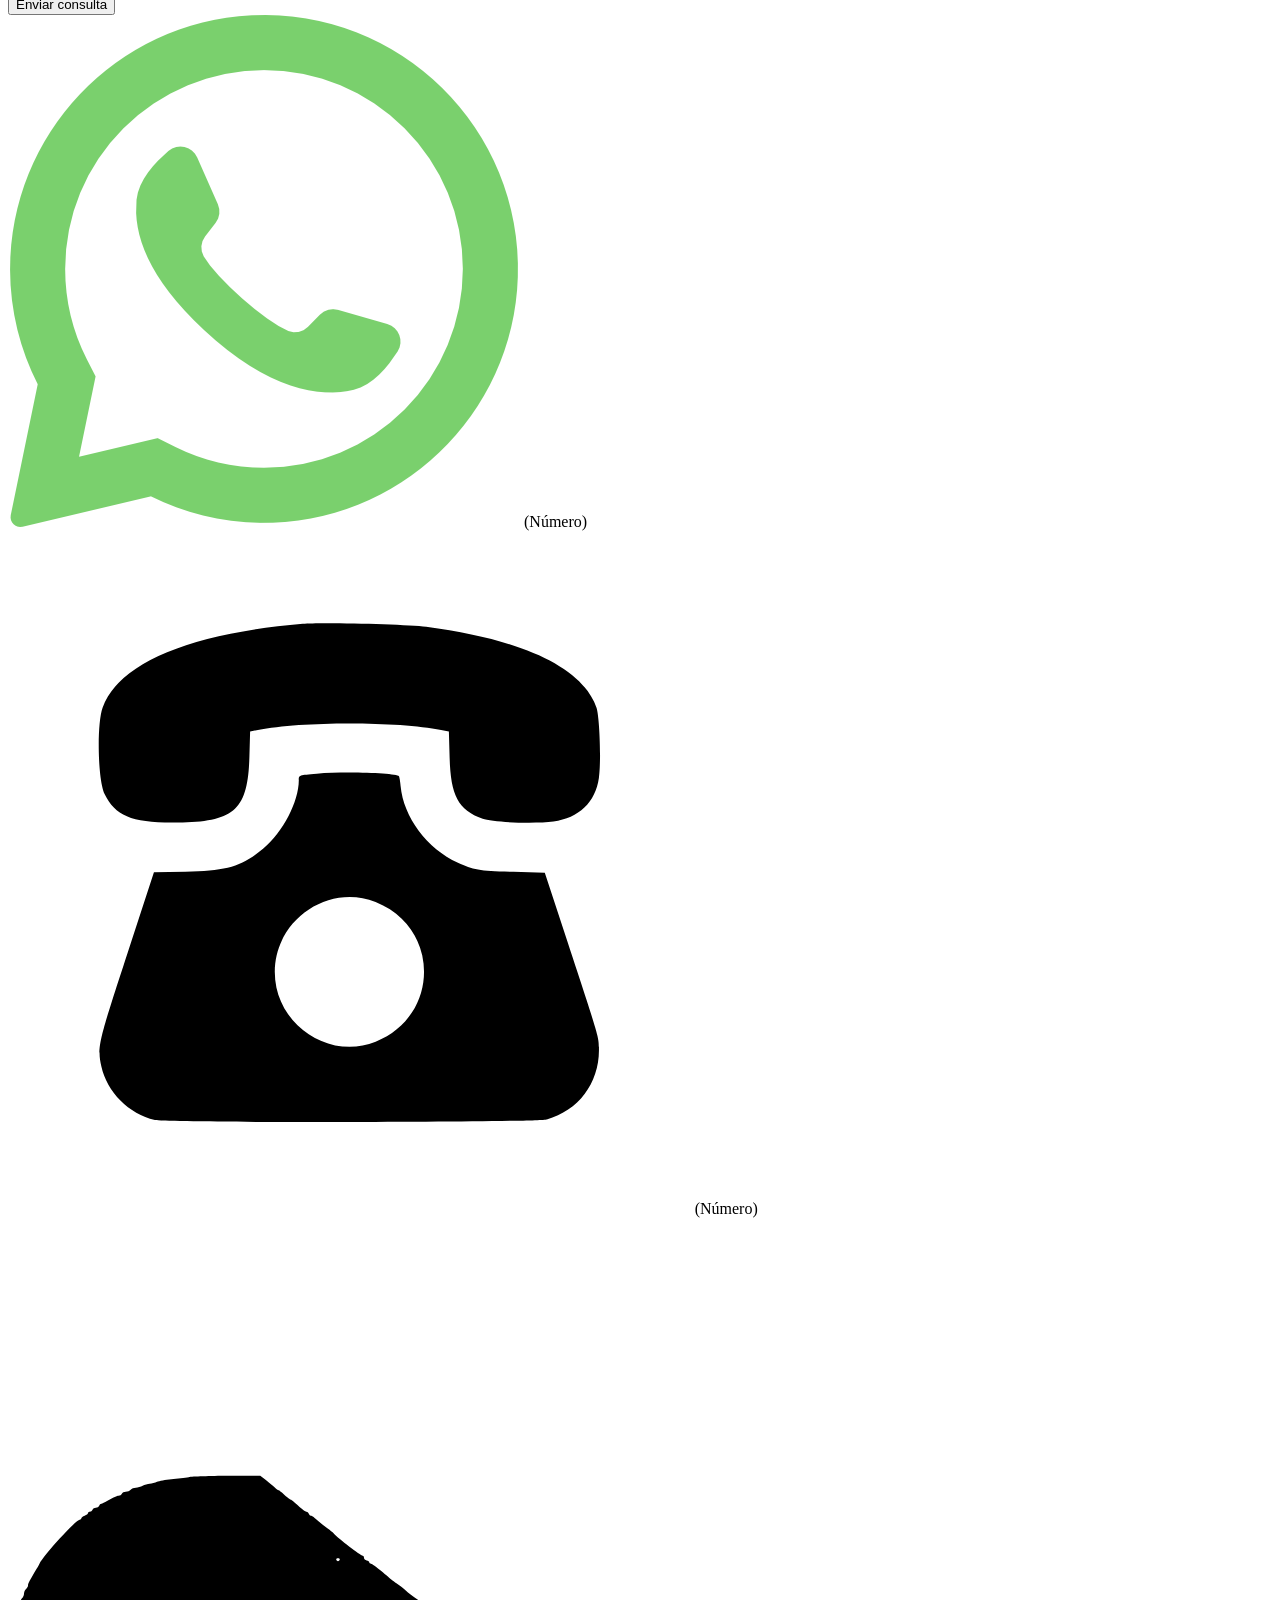
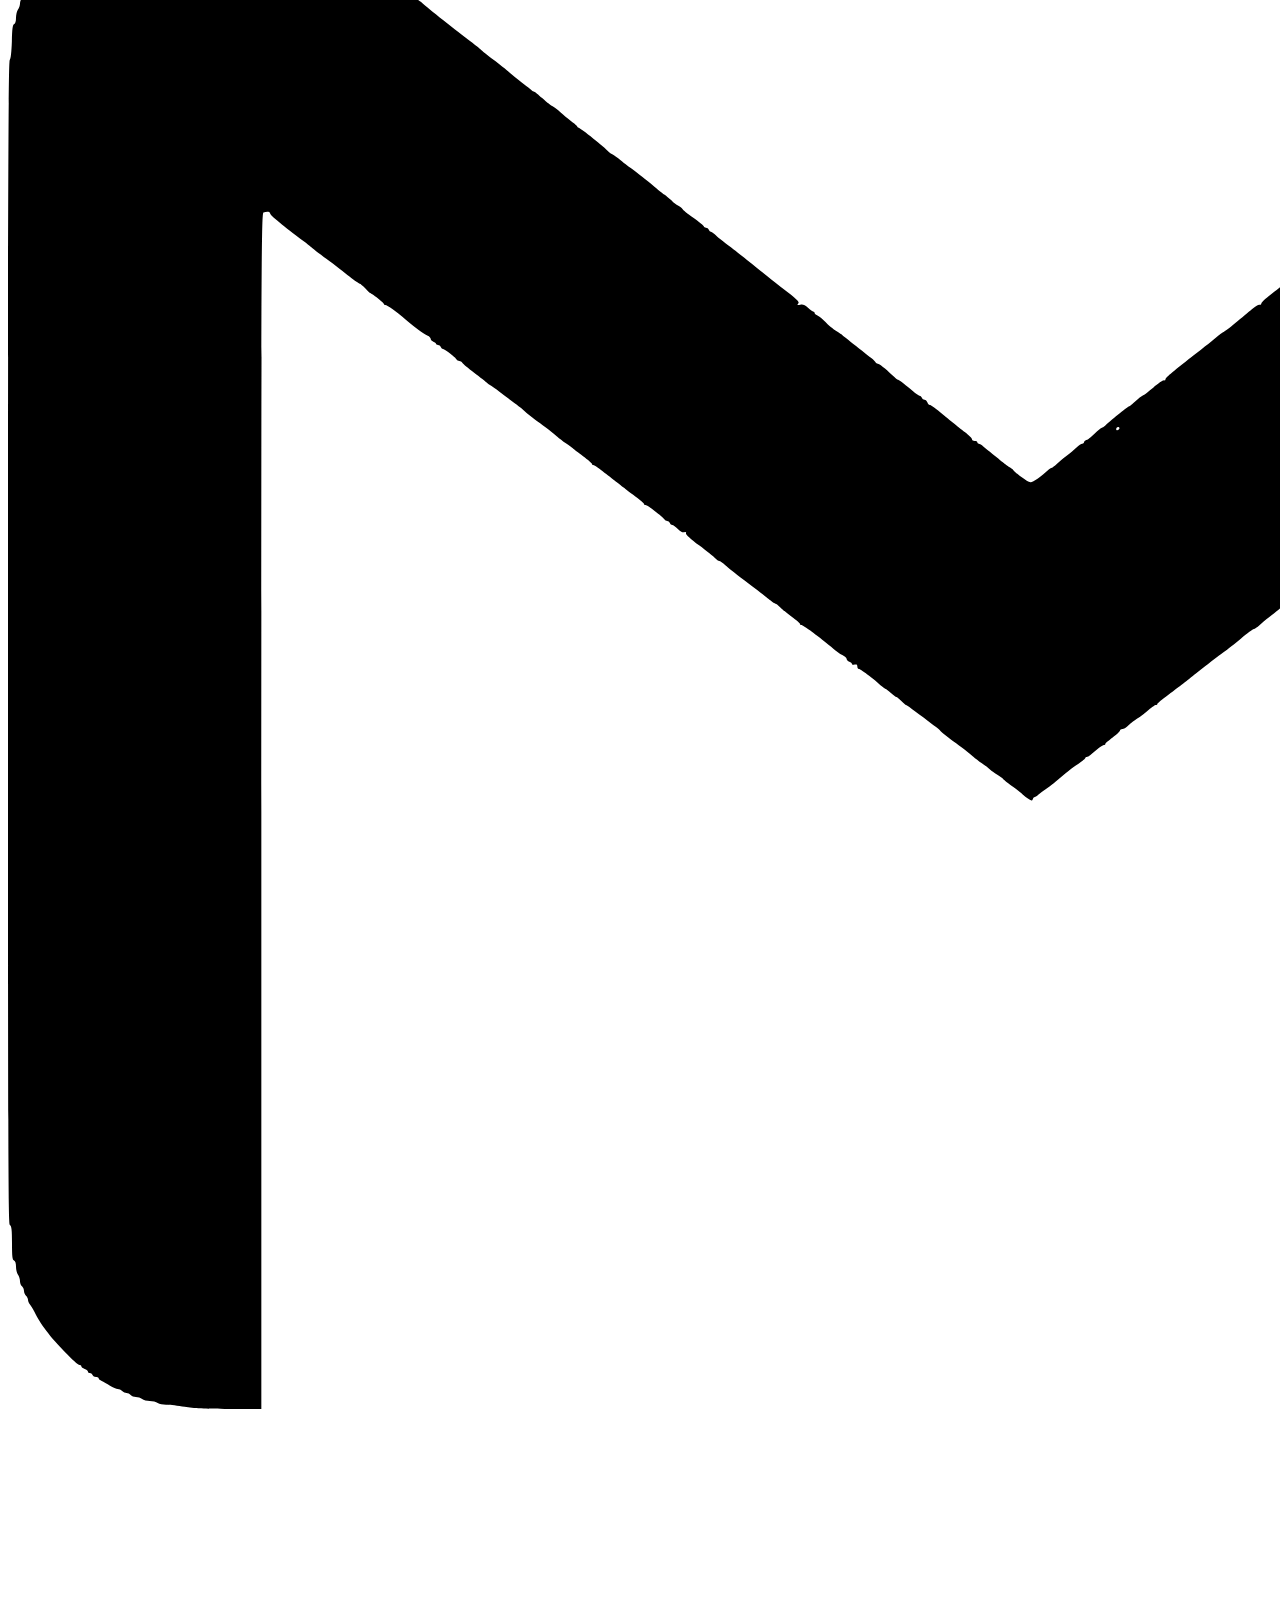
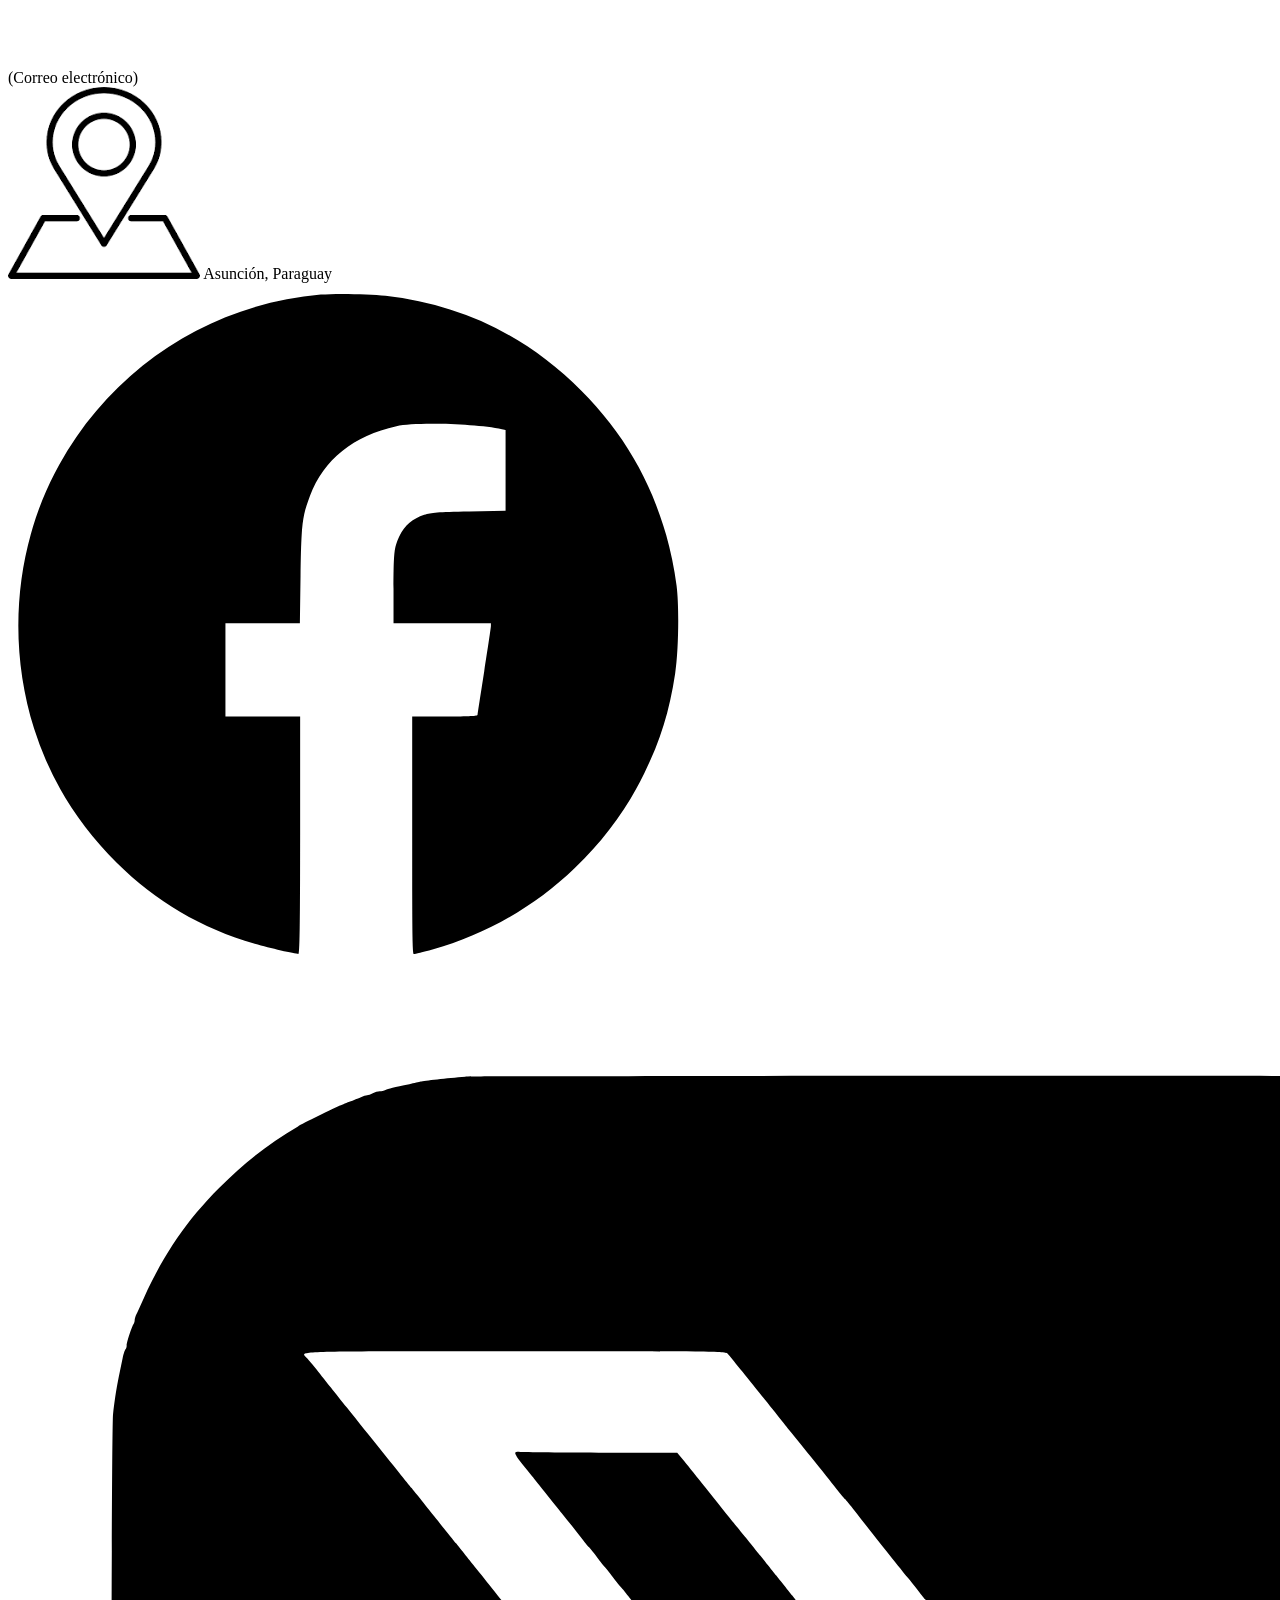
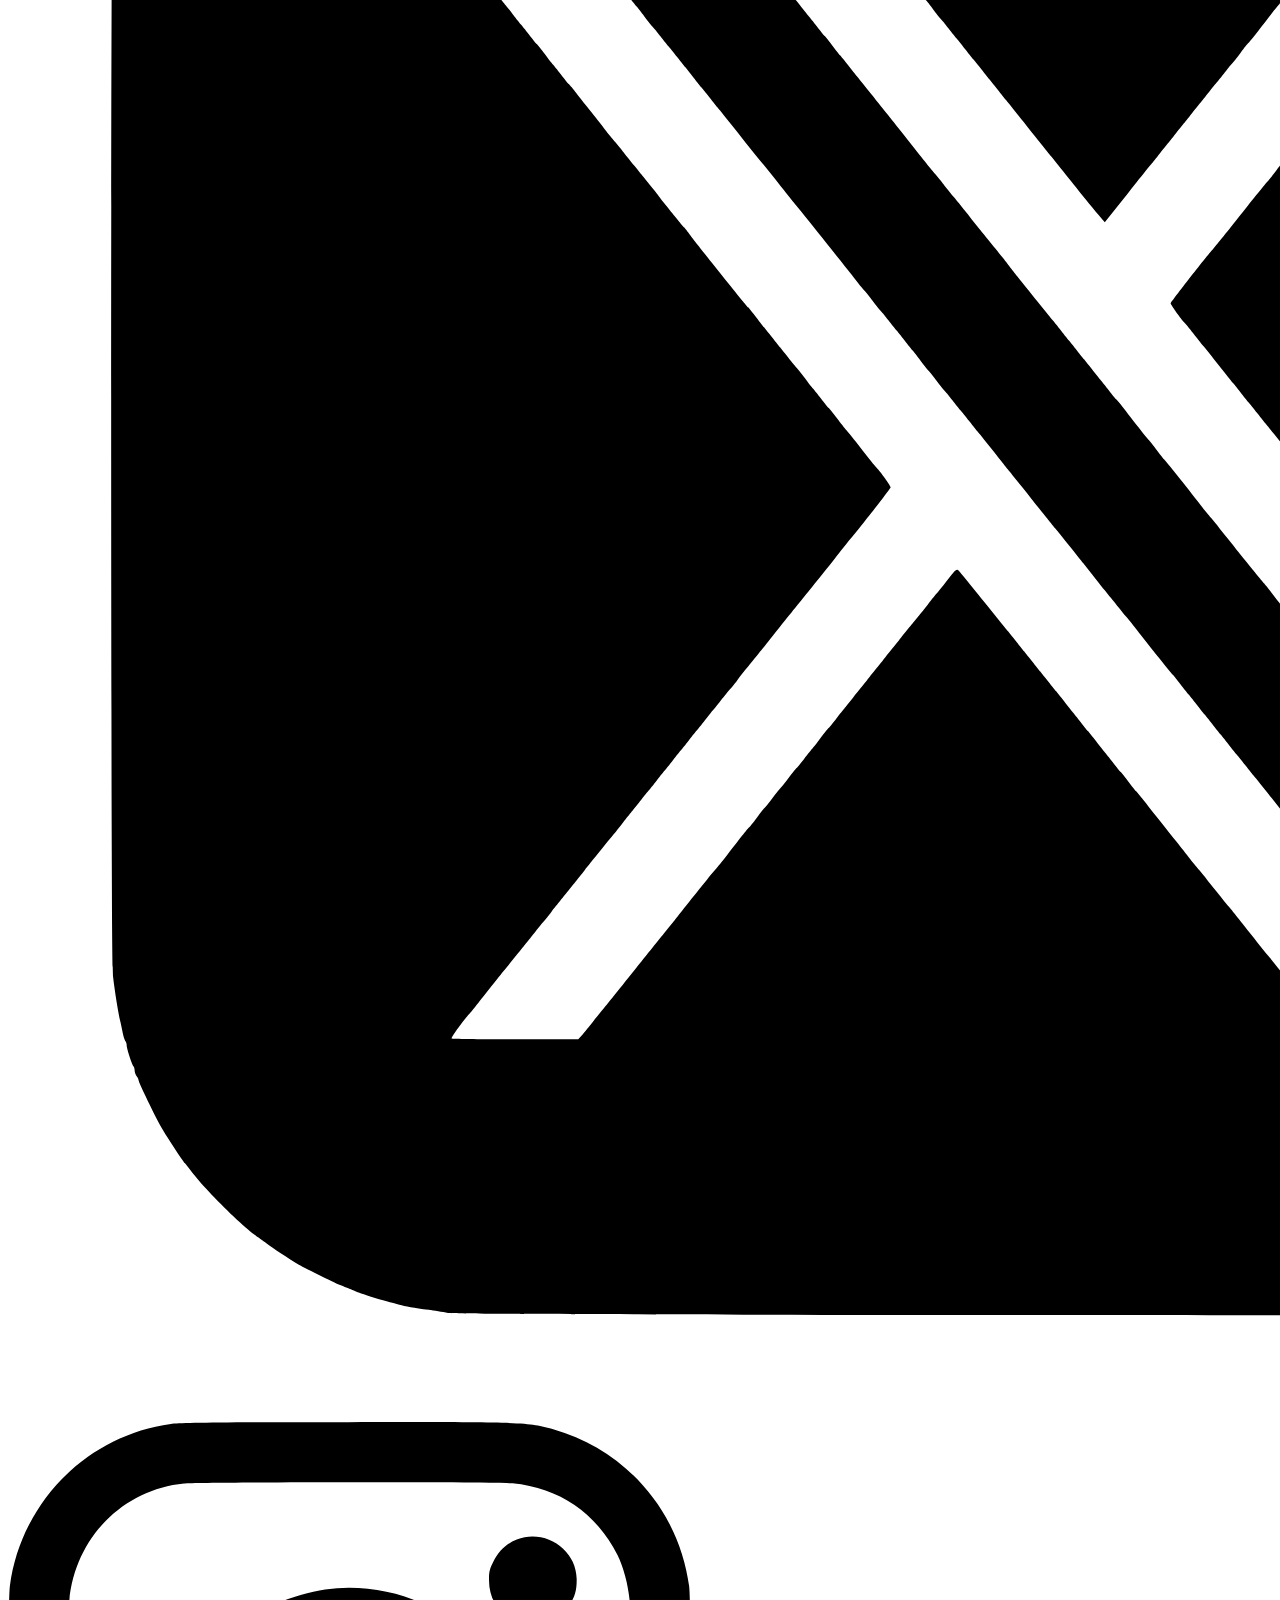
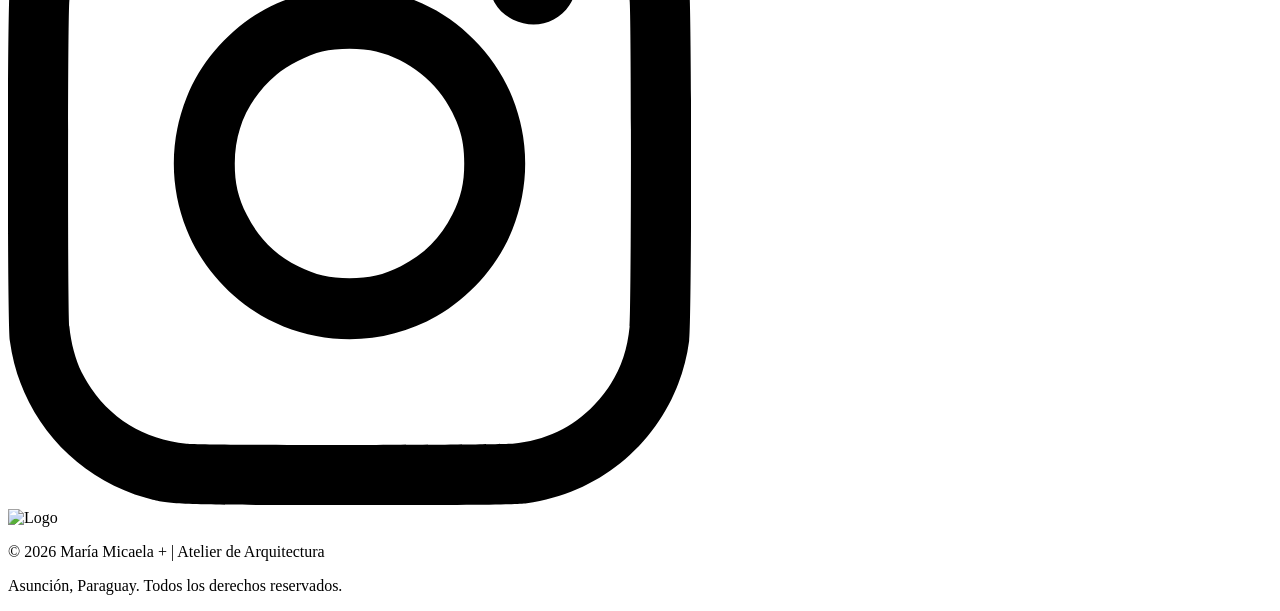
==== commit 9b54319d: "Fix HTML formatting and update stylesheet reference" ====
--- a/index.html
+++ b/index.html
@@ -5,19 +5,19 @@
         <meta name="viewport" content="width=device-width, initial-scale=1">
 	<meta name="description" content="Página de principal de mi sitio web.">
 	<title>MARÍA MICAELA + | Atelier de Arquitectura</title>
-    <link rel="stylesheet" href="Style.css">
+    <link rel="stylesheet" href="style.css">
     </head>
     <body>
     <header class="barra">
         <a class="logo-nav" href="#">
-                <img src="Logo.jpg" alt="María Micaela, Atelier de Arquitectura">
+                <img src="logo.jpg" alt="María Micaela, Atelier de Arquitectura">
         </a>
         <nav>
             <a href="#inicio">INICIO</a>
             <a href="quienes-somos.html">QUIENES SOMOS</a>
             <a href="servicios.html">SERVICIOS</a>
             <a href="proyectos.html">PROYECTOS</a>
-            <a href="detrás del atelier.html">DETRÁS DEL ATELIER</a>
+            <a href="detrás-del-atelier.html">DETRÁS DEL ATELIER</a>
             <a href="#contacto">CONTACTO</a>
         </nav>
     </header>
@@ -104,7 +104,7 @@
     <section id="contacto" class="contacto">
         <p class="eyebrow"><span class="subrayado">Contacto</span></p>
         <div class="contacto-grid">
-            <form class="contacto-form" action="https://formsubmit.co/maria.villaverde278@fada.com.py" method="POST">
+            <form class="contacto-form" action="https://formsubmit.co/mariamicaela.vmarsa@gmail.com" method="POST">
                 <div class="contacto-campo">
                     <label for="contacto-nombre">Nombre completo</label>
                     <input id="contacto-nombre" name="nombre" autocomplete="name" required>
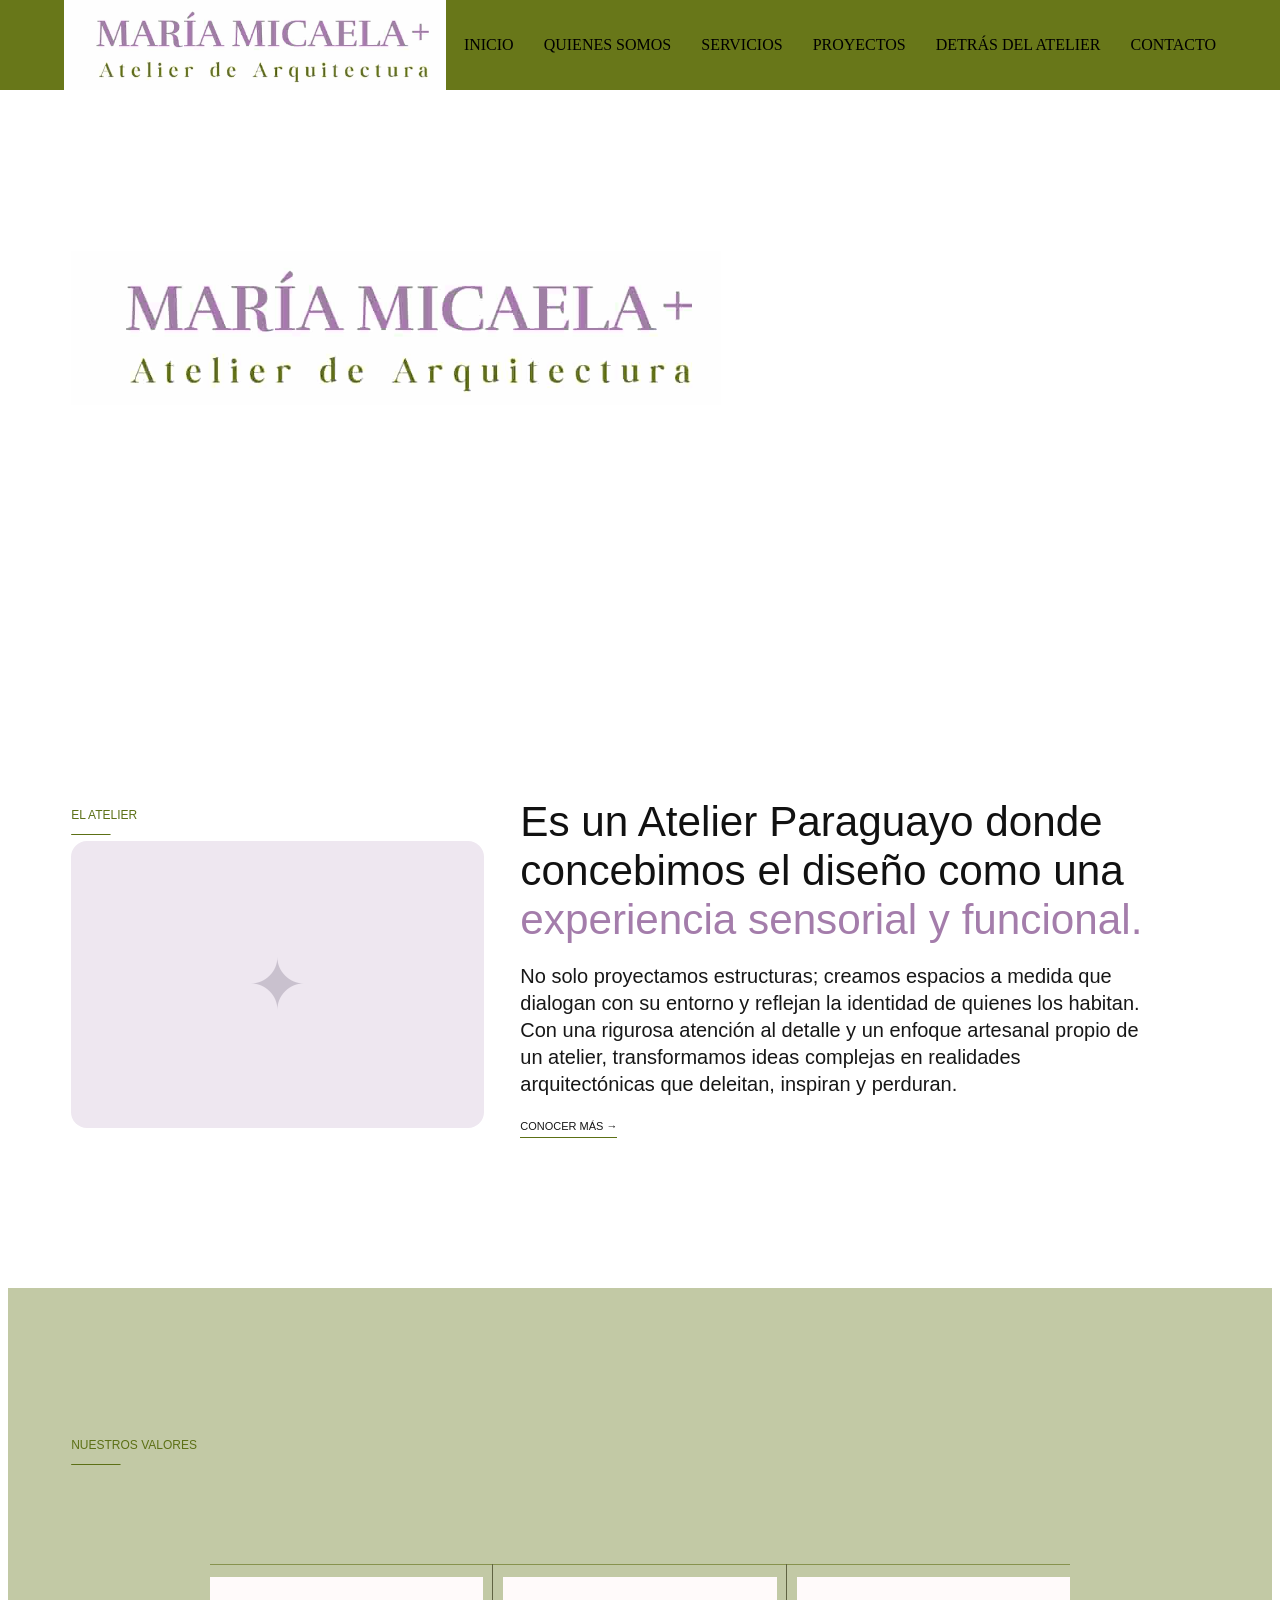
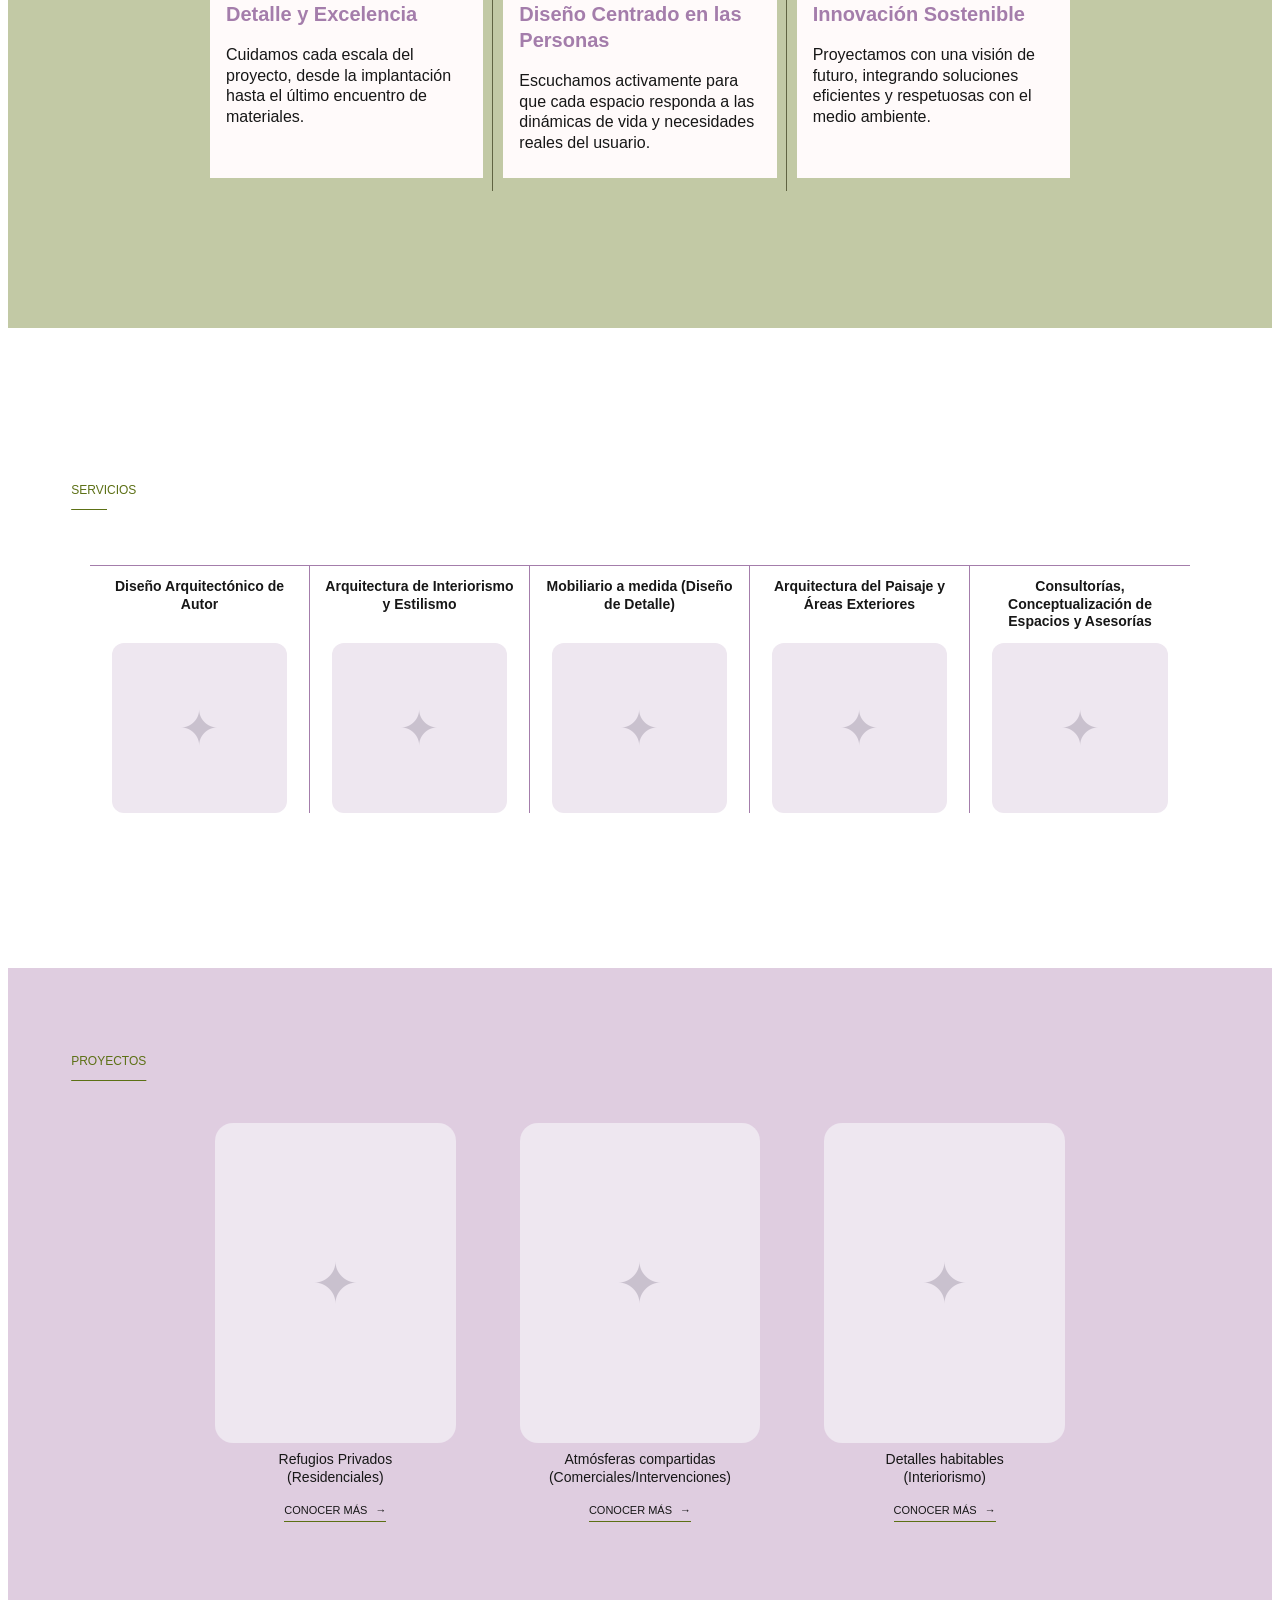
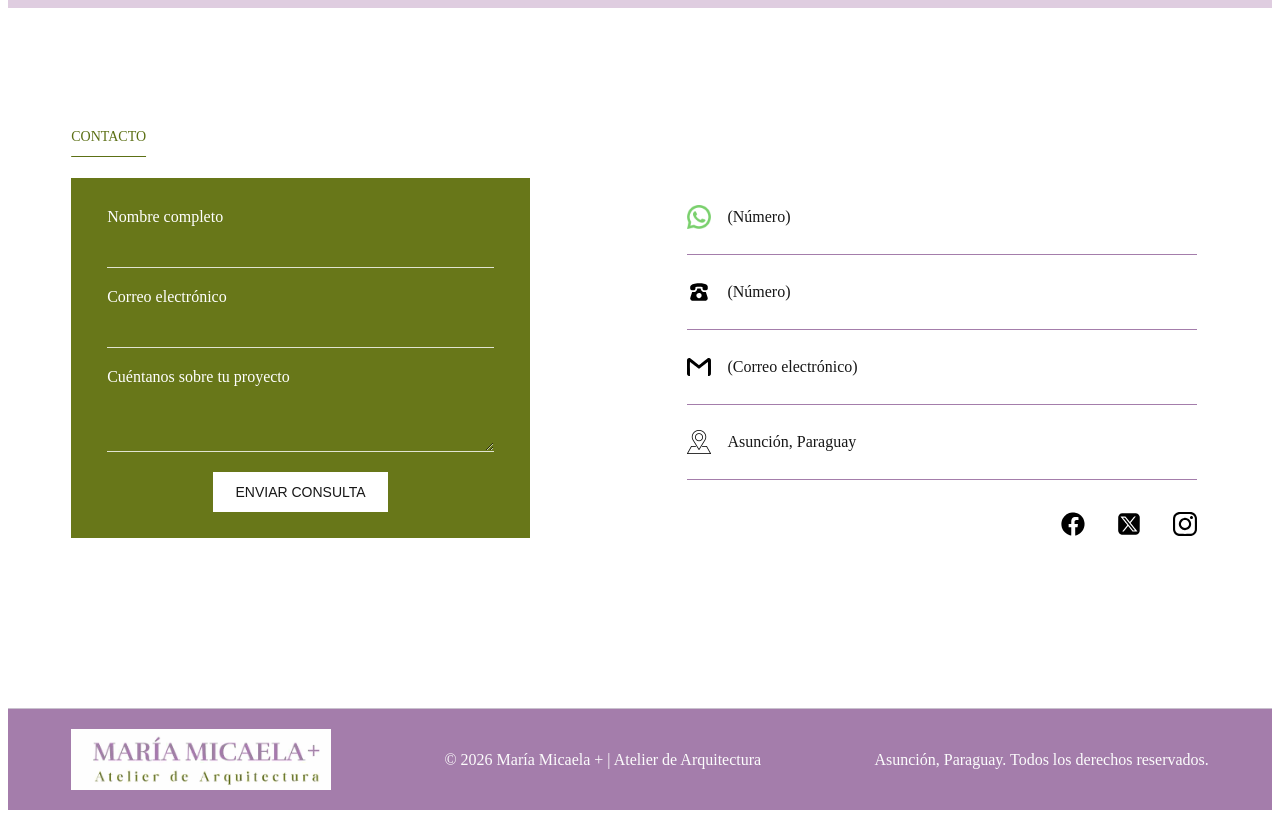
==== commit 5782c107: "Fix HTML formatting and structure" ====
--- a/index.html
+++ b/index.html
@@ -146,7 +146,7 @@
     </section>
 </main>
 <footer class="pie">
-    <img class="logo" src="logo.png" alt="Logo">
+    <img class="logo" src="logo.jpg" alt="Logo">
     <p>© 2026 María Micaela + | Atelier de Arquitectura</p>
     <p>Asunción, Paraguay. Todos los derechos reservados.</p>
 </footer>
--- a/style.css
+++ b/style.css
@@ -0,0 +1,1106 @@
+/*Inicia código CSS para el Index.html */
+* {
+    box-sizing: border-box;
+}
+         .barra {
+    display: flex;
+    align-items: center;
+    justify-content: space-between;
+    padding: 0 5%;
+    background: #687719;
+    position: fixed;
+        top: 0;
+        left: 0;
+        width: 100%;
+        z-index: 1000;
+        height: 90px;
+}
+.logo-nav {
+    height: 100%;
+    display: flex;
+    align-items: center;
+}
+.logo-nav img {
+    object-fit: contain;
+    width: auto;
+    height: 100%;
+}
+
+.barra nav {
+    display: flex;
+    gap: 30px;
+}
+.barra nav a,
+.barra nav a:visited {
+    color: #000000;
+    text-decoration: none;
+}
+.barra nav a:hover {
+    color: #fffdff;
+}
+
+@media (max-width: 1100px) and (min-width: 701px) {
+    .barra {
+        gap: 16px;
+        padding: 0 3%;
+    }
+
+    .logo-nav {
+        flex: 0 1 260px;
+        min-width: 0;
+    }
+
+    .logo-nav img {
+        width: 100%;
+        height: auto;
+        max-height: 72px;
+    }
+
+    .barra nav {
+        gap: 12px;
+    }
+
+    .barra nav a {
+        font-size: 12px;
+        white-space: nowrap;
+    }
+}
+
+.portada {
+    min-height: 640px;
+    display: flex;
+    align-items: center;
+    padding: 0 5%;
+    background: #00000000; /* cambiar el fondo por la imagen de portada; background-image: url("ruta/de/la/imagen.jpg");. */
+}
+
+.logo-portada {
+    display: block;
+    width: min(650px, 100%);
+    height: auto;
+}
+
+@media (max-width: 700px) {
+    .barra {
+        background-color: #687719;
+        align-items: flex-start;
+        flex-direction: column;
+        gap: 8px;
+        height: auto;
+        padding: 8px 5%;
+        position: sticky;
+        top: 0;
+        width: 100%;
+        z-index: 1000;
+    }
+
+    .logo-nav {
+        height: 48px;
+    }
+
+    .barra nav {
+        width: 100%;
+        flex-wrap: wrap;
+        gap: 8px 12px;
+    }
+
+    .barra nav a {
+        display: inline-block;
+        padding: 4px 0;
+        border-bottom: 2px solid #5c7015;
+    }
+
+    .barra nav a:hover {
+        color: #ffffff;
+    }
+
+    .portada {
+        min-height: 460px;
+    }
+}
+.intro {
+    display: grid;
+    grid-template-columns: minmax(280px, 0.75fr) minmax(0, 1.25fr);
+    align-items: center;
+    gap: 36px;
+    min-height: 460px;
+    padding: 64px 5%;
+    background: #ffffff;
+    font-family: Arial, sans-serif;
+}
+
+.intro-visual {
+    min-width: 0;
+}
+
+.eyebrow {
+    margin: 0 0 18px;
+    color: #5c7015;
+    font-size: 12px;
+    line-height: 1.3;
+    text-transform: uppercase;
+}
+
+.placeholder {
+    aspect-ratio: 1.44;
+    display: grid;
+    place-items: center;
+    background: #eee7f0;
+    border-radius: 16px;
+    color: #c9c1ce;
+    font-size: 70px;
+}
+
+.intro-copy h1 {
+    max-width: 700px;
+    margin: 0 0 18px;
+    color: #111111;
+    font-size: clamp(30px, 3.3vw, 44px);
+    font-weight: 400;
+    line-height: 1.16;
+}
+
+.intro-copy h1 span {
+    color: #a47dab;
+}
+
+.intro-copy p {
+    max-width: 620px;
+    margin: 0 0 18px;
+    color: #171717;
+    font-size: 16px;
+    line-height: 1.35;
+}
+
+.intro-copy a {
+    display: inline-block;
+    padding-bottom: 5px;
+    border-bottom: 1px solid #5c7015;
+    color: #171717;
+    font-size: 11px;
+    text-decoration: none;
+    text-transform: uppercase;
+}
+
+.intro-copy a:hover {
+    color: #a47dab;
+}
+
+@media (max-width: 700px) {
+    .intro {
+        grid-template-columns: 1fr;
+        gap: 28px;
+        padding: 48px 5%;
+    }
+
+    .intro-copy h1 {
+        font-size: clamp(28px, 8vw, 38px);
+    }
+}
+.subrayado {
+    text-decoration: underline;
+    text-decoration-color: #5c7015;
+    text-decoration-thickness: 1px;
+    text-underline-offset: 15px;
+}
+    .intro-copy p {
+        font-size: 20px;
+    }
+    .intro.valores {
+        display: flex;
+        flex-direction: column;
+        justify-content: center;
+        align-items: stretch;
+        background: #c2c9a5;
+    }
+
+.valores .eyebrow {
+    font-size: 12px;
+}
+
+.valores-grid {
+    display: grid;
+    grid-template-columns: repeat(3, minmax(0, 1fr));
+    gap: 20px;
+    max-width: 860px;
+    margin: 56px auto 0;
+    border-top: 1px solid #87934e;
+}
+
+.valor-card {
+    position: relative;
+    min-height: 178px;
+    margin-top: 12px;
+    padding: 24px 16px;
+    background: #fffafa;
+}
+
+.valor-card:nth-child(n + 2)::before {
+    position: absolute;
+    top: -13px;
+    bottom: -13px;
+    left: -11px;
+    border-left: 1px solid #606342;
+    content: "";
+}
+
+.valor-card h2 {
+    margin: 0 0 18px;
+    color: #a47dab;
+    font-size: 20px;
+    line-height: 1.3;
+}
+
+.valor-card p {
+    margin: 0;
+    color: #171717;
+    font-size: 16px;
+    line-height: 1.3;
+}
+
+@media (max-width: 700px) {
+    .valores-grid {
+        grid-template-columns: 1fr;
+        gap: 22px;
+        margin-top: 36px;
+    }
+
+    .valor-card {
+        min-height: 0;
+    }
+
+    .valor-card:nth-child(n + 2)::before {
+        top: -12px;
+        right: 0;
+        bottom: auto;
+        left: 0;
+        border-top: 1px solid #606342;
+        border-left: 0;
+    }
+}
+
+.servicios {
+    display: flex;
+    flex-direction: column;
+    justify-content: center;
+    align-items: stretch;
+    min-height: 0;
+    background: #ffffff;
+}
+
+.servicios-grid {
+    display: grid;
+    grid-template-columns: repeat(5, minmax(0, 1fr));
+    max-width: 1100px;
+    margin: 12px auto 0;
+    border-top: 1px solid #a47dab;
+}
+
+.servicio-item {
+    min-width: 0;
+    padding: 12px 10px 0;
+    border-right: 1px solid #a47dab;
+    text-align: center;
+}
+
+.servicio-item:last-child {
+    border-right: 0;
+}
+
+.servicio-item h2 {
+    min-height: 3.75em;
+    margin: 0 0 12px;
+    color: #171717;
+    font-size: 14px;
+    line-height: 1.25;
+}
+
+.servicio-visual {
+    aspect-ratio: 0.82;
+    display: grid;
+    place-items: center;
+    width: 88%;
+    max-height: 170px;
+    margin-inline: auto;
+    background: #eee7f0;
+    border-radius: 12px;
+    color: #c9c1ce;
+    font-size: 48px;
+}
+
+@media (max-width: 700px) {
+    .servicios-grid {
+        grid-template-columns: repeat(2, minmax(0, 1fr));
+    }
+
+    .servicio-item:nth-child(2n) {
+        border-right: 0;
+    }
+
+    .servicio-item:nth-child(n + 3) {
+        border-top: 1px solid #a47dab;
+        padding-top: 18px;
+    }
+
+    .servicio-item h2 {
+        min-height: 3.75em;
+        font-size: 13px;
+    }
+}
+
+main > section.portada,
+main > section.intro {
+    min-height: 640px;
+}
+
+@media (max-width: 700px) {
+    main > section.portada,
+    main > section.intro {
+        min-height: 460px;
+    }
+}
+.servicio-item h2 a {
+    color: inherit;
+    text-decoration: none;
+}
+.servicio-item h2 a:hover {
+    color: #a47dab;
+}
+
+.proyectos {
+    display: flex;
+    flex-direction: column;
+    justify-content: center;
+    align-items: stretch;
+    background: #dfcde0;
+}
+
+.proyectos-grid {
+    display: grid;
+    grid-template-columns: repeat(3, minmax(0, 1fr));
+    gap: 64px;
+    width: 100%;
+    max-width: 850px;
+    margin: 0 auto;
+}
+
+.proyecto-item {
+    min-width: 0;
+    text-align: center;
+}
+
+.proyecto-visual {
+    aspect-ratio: 0.72;
+    display: grid;
+    place-items: center;
+    width: 100%;
+    max-height: 320px;
+    margin: 0 auto 8px;
+    background: #eee7f0;
+    border-radius: 18px;
+    color: #c9c1ce;
+    font-size: 56px;
+}
+
+.proyecto-item h2 {
+    margin: 0 auto 14px;
+    color: #171717;
+    font-size: 14px;
+    font-weight: 400;
+    line-height: 1.25;
+}
+
+.proyecto-item > a {
+    display: inline-flex;
+    gap: 8px;
+    padding-bottom: 5px;
+    border-bottom: 1px solid #5c7015;
+    color: #171717;
+    font-size: 11px;
+    text-decoration: none;
+    text-transform: uppercase;
+}
+
+.proyecto-item > a:hover {
+    color: #5c7015;
+}
+
+@media (max-width: 700px) {
+    .proyectos-grid {
+        grid-template-columns: 1fr;
+        gap: 32px;
+    }
+
+    .proyecto-visual {
+        width: min(72%, 190px);
+        max-height: 220px;
+    }
+}
+
+.contacto {
+    min-height: 700px;
+    padding: 120px 5% 72px;
+    background: #ffffff;
+    scroll-margin-top: 100px;
+}
+
+.contacto > .eyebrow,
+.contacto-grid {
+    width: 100%;
+    max-width: 1126px;
+    margin-right: auto;
+    margin-left: 0;
+}
+
+.contacto > .eyebrow {
+    margin-bottom: 32px;
+    font-size: 14px;
+}
+
+.contacto-grid {
+    display: grid;
+    grid-template-columns: minmax(0, 0.9fr) minmax(0, 1fr);
+    gap: clamp(32px, 12.3vw, 168px);
+    align-items: center;
+}
+
+.contacto-form {
+    padding: 30px 36px 26px;
+    background: #687719;
+    color: #ffffff;
+}
+
+.contacto-campo {
+    margin-bottom: 20px;
+}
+
+.contacto-campo label {
+    display: block;
+    margin-bottom: 8px;
+    font-size: 16px;
+}
+
+.contacto-campo input,
+.contacto-campo textarea {
+    display: block;
+    width: 100%;
+    padding: 4px 0 8px;
+    border: 0;
+    border-bottom: 1px solid rgba(255, 255, 255, 0.8);
+    border-radius: 0;
+    background: transparent;
+    color: #ffffff;
+    font: inherit;
+    font-size: 16px;
+    line-height: 1.3;
+}
+
+.contacto-campo textarea {
+    min-height: 58px;
+    resize: vertical;
+}
+
+.contacto-form button {
+    display: block;
+    margin: 0 auto;
+    padding: 12px 22px;
+    border: 0;
+    background: #ffffff;
+    color: #171717;
+    font-size: 14px;
+    text-transform: uppercase;
+    cursor: pointer;
+}
+
+.contacto-dato {
+    display: grid;
+    grid-template-columns: 24px 1fr;
+    gap: 16px;
+    align-items: center;
+    min-height: 75px;
+    border-bottom: 1px solid #a47dab;
+    color: #171717;
+    font-size: 16px;
+}
+
+.contacto-icono {
+    color: #a47dab;
+    font-size: 24px;
+    text-align: center;
+}
+
+.contacto-redes {
+    display: flex;
+    justify-content: flex-end;
+    gap: 32px;
+    margin-top: 32px;
+    color: #687719;
+    font-size: 30px;
+    font-weight: 700;
+}
+
+@media (max-width: 700px) {
+    .contacto {
+        min-height: 0;
+        padding: 100px 6% 56px;
+    }
+
+    .contacto-grid {
+        grid-template-columns: minmax(0, 1fr);
+        gap: 36px;
+    }
+
+    .contacto-form,
+    .contacto-info {
+        width: 100%;
+        max-width: 360px;
+        margin: 0 auto;
+    }
+}
+
+@media (max-width: 850px) and (min-width: 701px) {
+    .contacto-grid {
+        gap: 32px;
+    }
+}
+.contacto-icono-img {
+    width: 24px;
+    height: 24px;
+    object-fit: contain;
+}
+
+.pie {
+    display: flex;
+    justify-content: space-between;
+    align-items: center;
+    gap: 24px;
+    padding: 20px 5%;
+    border-top: 1px solid #c9c1ce;
+    background-color: #a47dab;
+    color: #fcfcfc;
+}
+
+.pie p {
+    margin: 0;
+}
+
+.pie .logo {
+    display: block;
+    width: 260px;
+    max-width: 35%;
+    height: auto;
+    object-fit: contain;
+}
+
+@media (max-width: 700px) {
+    .pie {
+        flex-direction: column;
+        align-items: flex-start;
+        gap: 8px;
+    }
+}
+/*Termina código CSS para el Index.html */
+/*Inicia código CSS para el quienes-somos.html */
+.quienes-somos {
+    display: grid;
+    grid-template-columns: minmax(280px, 0.75fr) minmax(0, 1.25fr);
+    align-content: center;
+    align-items: center;
+    gap: 24px 36px;
+    min-height: 700px;
+    padding: 120px 5% 72px;
+    background: #ffffff;
+    font-family: Arial, sans-serif;
+}
+
+.quienes-somos > .eyebrow {
+    grid-column: 1 / -1;
+    margin: 0;
+}
+
+.quienes-somos .placeholder {
+    width: 100%;
+    max-width: 420px;
+    aspect-ratio: 1;
+}
+
+.quienes-copy p {
+    max-width: 620px;
+    margin: 0 0 18px;
+    color: #171717;
+    font-size: 18px;
+    line-height: 1.45;
+}
+
+.quienes-copy p:last-child {
+    margin-bottom: 0;
+}
+
+.quienes-copy .acento-lila,
+.fundadora-copy .acento-lila {
+    color: #a47dab;
+    font-weight: bold;
+}
+
+.quienes-copy .acento-verde,
+.fundadora-copy .acento-verde {
+    color: #5c7015;
+}
+
+.fundadora {
+    display: grid;
+    grid-template-columns: minmax(0, 1fr) 220px;
+    align-items: center;
+    gap: 48px;
+    min-height: 700px;
+    padding: 80px 5%;
+    background: #dfcde0;
+    font-family: Arial, sans-serif;
+}
+
+.fundadora-copy {
+    width: 100%;
+    max-width: 850px;
+    margin-left: auto;
+}
+
+.fundadora-copy h1 {
+    margin: 0 0 4px;
+    color: #171717;
+    font-size: 28px;
+    font-weight: 400;
+    line-height: 1.2;
+}
+
+.fundadora-rol {
+    margin: 0 0 28px;
+    color: #171717;
+    font-size: 16px;
+}
+
+.fundadora-copy > p:not(.fundadora-rol) {
+    max-width: 760px;
+    margin: 0 0 16px;
+    color: #171717;
+    font-size: 16px;
+    line-height: 1.4;
+}
+
+.fundadora-visual {
+    width: 100%;
+    max-width: 220px;
+    aspect-ratio: 0.82;
+    border-radius: 18px;
+}
+
+@media (max-width: 700px) {
+    .quienes-somos {
+        grid-template-columns: 1fr;
+        gap: 24px;
+        min-height: 0;
+        padding: 110px 6% 56px;
+    }
+
+    .quienes-somos .placeholder {
+        width: min(100%, 360px);
+        margin: 0 auto;
+    }
+
+    .quienes-copy p {
+        font-size: 16px;
+    }
+
+    .fundadora {
+        grid-template-columns: 1fr;
+        gap: 28px;
+        min-height: 0;
+        padding: 64px 6% 56px;
+    }
+
+    .fundadora-copy {
+        margin: 0;
+    }
+
+    .fundadora-copy h1 {
+        font-size: 24px;
+    }
+
+    .fundadora-visual {
+        width: min(100%, 220px);
+        margin: 0 auto;
+    }
+}
+/*Termina código CSS para el quienes-somos.html */
+/*Inicia código CSS para el detrás del atelier.html */
+    .detrás-del-atelier {
+    display: grid;
+    align-items: center;
+    gap: 24px 36px;
+    min-height: 700px;
+    padding: 120px 5% 72px;
+    background: #ffffff;
+    font-family: Arial, sans-serif;
+}
+
+.detrás-del-atelier > .eyebrow {
+    grid-column: 1 / -1;
+    width: 100%;
+    margin: 0;
+    justify-self: start;
+    align-self: start;
+    text-align: left;
+    
+}
+
+@media (max-width: 700px) {
+    .detrás-del-atelier {
+        grid-template-columns: 1fr;
+        gap: 24px;
+        min-height: 0;
+        padding: 110px 6% 56px;
+    }
+}
+.titulo {
+  text-align: center;
+  margin-top: -600px;
+  color: #a47dab;
+}
+
+  .detrás-del-atelier .titulo {
+  margin-top: -100px;
+}
+
+.carrusel {
+  display: flex;
+  align-items: center;
+  gap: 12px;
+  margin-top: -100px;
+  width: 100%;
+  margin-bottom: -200px;
+}
+
+.carrusel--maquetas {
+  margin-top: -340px;
+  margin-bottom: -200px;
+}
+
+.carrusel--proyectos {
+  margin-top: -350px;
+  margin-bottom: 150px;
+}
+
+.carrusel__pista {
+  flex:1;
+  min-width: 0;
+  display: flex;
+  gap: 16px;
+  overflow-x: auto;
+  scroll-snap-type: x mandatory;
+  scroll-behavior: smooth;
+ }
+
+.carrusel__pista::-webkit-scrollbar {
+  display: none;
+}
+
+.carrusel__item {
+  position: relative;
+  flex: 0 0 auto;
+  width: fit-content;
+  height: 320px;
+  margin: 0;
+  overflow: hidden;
+  scroll-snap-align: start;
+}
+
+.carrusel__item img {
+  display: block;
+  width: auto;
+  height: 100%;
+  object-fit: contain;
+}
+
+.carrusel__item figcaption {
+  position: absolute;
+  inset: 0;
+  display: flex;
+  align-items: flex-end;
+  padding: 16px;
+  color: white;
+  background: linear-gradient(transparent, rgb(0 0 0 / 75%));
+  opacity: 0;
+  transition: opacity 0.2s ease;
+}
+
+.carrusel__item:hover figcaption,
+.carrusel__item:focus figcaption {
+  opacity: 1;
+}
+.carrusel__boton {
+  flex: 0 0 auto;
+  cursor: pointer;
+}
+.detrás-del-atelier .hola-placeholder {
+  grid-column: 1 / -1;
+  display: grid;
+    grid-template-columns: minmax(0, 220px) minmax(0, 800px);
+  align-items: start;
+  gap: 24px;
+  column-gap: 80px;
+  row-gap: 24px;
+}
+
+.detrás-del-atelier .hola-placeholder .eyebrow {
+  grid-column: 1 / -1;
+  margin: 0;
+}
+
+.detrás-del-atelier .texto-hola {
+  grid-column: 2;
+  margin: 0;
+}
+
+.detrás-del-atelier .hola-placeholder > .texto-hola:nth-of-type(2) {
+  position: relative;
+  top: 50px;
+}
+
+.detrás-del-atelier .hola-placeholder > .texto-hola:last-child {
+  position: relative;
+  top: -180px;
+}
+
+.detrás-del-atelier .hola-placeholder > .texto-hola:nth-of-type(3) {
+  position: relative;
+  top: -170px;
+}
+
+.detrás-del-atelier .fundadora-visual {
+  grid-column: 1;
+  grid-row: 2;
+  display: block;
+  object-fit: cover;
+}
+
+@media (max-width: 700px) {
+  .detrás-del-atelier .hola-placeholder {
+    grid-template-columns: 1fr;
+  }
+
+  .detrás-del-atelier .hola-placeholder .eyebrow,
+  .detrás-del-atelier .texto-hola,
+  .detrás-del-atelier .fundadora-visual {
+    grid-column: 1;
+    }
+
+  .detrás-del-atelier .fundadora-visual {
+    grid-row: 3;
+  }
+}
+.detrás-del-atelier .texto-hola,
+.detrás-del-atelier .fundadora-visual {
+  transform: translateX(80px);
+}
+
+.texto-hola .resaltado {
+    color: #5c7015;
+    font-weight: bold;
+}
+/*Termina código CSS para el detrás del atelier.html */
+/*Inicia código CSS para los servicios.html */
+.servicios.pagina {
+  display: flex;
+  flex-direction: column;
+  justify-content: center;
+  align-items: flex-start;
+  gap: 24px 36px;
+  min-height: 700px;
+  padding: 120px 5% 72px;
+  background: #ffffff;
+  font-family: Arial, sans-serif;
+}
+
+.servicios.pagina > .eyebrow {
+  width: 100%;
+  margin: -400px 0 0;
+  text-align: left;
+}
+.linea-divisoria {
+ grid-column: 1 / -1;
+  width: 100%;
+  border: 0;
+  border-top: 1px solid #a47dab;
+  margin: 34px 0;
+}
+.servicios.pagina + .los-encabezados {
+  margin-top: -450px;
+}
+.encabezados {
+  color: #875491;
+  scroll-margin-top: 110px;
+}
+
+.encabezados:target {
+  animation: resaltar-encabezado 2s ease;
+}
+
+@keyframes resaltar-encabezado {
+  0%, 100% {
+    color: #875491;
+    background-color: transparent;
+  }
+  25%, 75% {
+    color: #5c7015;
+    background-color: #f0f2e5;
+  }
+}
+.servicio-detalle {
+  display: grid;
+  grid-template-columns: minmax(0, 800px) minmax(0, 220px);
+  align-items: start;
+  gap: 24px;
+  column-gap: 80px;
+  row-gap: 24px;
+  width: min(100%, 1100px);
+  margin-inline: auto;
+}
+
+.servicio-placeholder {
+  width: 220px;
+  aspect-ratio: 1;
+}
+
+@media (max-width: 700px) {
+  .servicio-detalle {
+    grid-template-columns: 1fr;
+  }
+
+  .servicio-placeholder {
+    width: min(100%, 220px);
+  }
+}
+.parrafos {
+  font-size: 20px;
+  line-height: 1.45;
+}
+/*Termina código CSS para los servicios.html */
+/*Inicia código CSS para los proyectos.html */
+.pagina-proyectos {
+  padding-top: 90px;
+  font-family: Arial, sans-serif;
+}
+
+.pagina-proyectos .proyectos-portada {
+  padding: 48px 5% 24px;
+}
+
+.pagina-proyectos .proyectos-eyebrow {
+  margin: 0;
+  color: #5c7015;
+  font-size: 14px;
+  text-transform: uppercase;
+}
+
+.pagina-proyectos .proyectos-subrayado {
+  text-decoration: underline;
+  text-decoration-color: #5c7015;
+}
+
+.pagina-proyectos .proyectos-intro,
+.pagina-proyectos .proyectos-seccion {
+  padding: 24px 5%;
+}
+
+.pagina-proyectos .proyectos-botones {
+  position: relative;
+  display: flex;
+  justify-content: center;
+  flex-wrap: wrap;
+  gap: 12px;
+  margin: 16px auto 40px;
+}
+
+.pagina-proyectos .proyectos-botones::before {
+  position: absolute;
+  top: 50%;
+  right: 0;
+  left: 0;
+  border-top: 1px solid #a47dab;
+  content: "";
+}
+
+.pagina-proyectos .proyectos-botones a {
+  position: relative;
+  padding: 10px 18px;
+  border: 1px solid #a47dab;
+  border-radius: 20px;
+  background: #fff;
+  color: #875491;
+  text-decoration: none;
+}
+
+.pagina-proyectos .proyectos-botones a:hover {
+  background: #875491;
+  color: #fff;
+}
+
+.pagina-proyectos .proyectos-categorias {
+  display: grid;
+  grid-template-columns: repeat(3, minmax(0, 1fr));
+  column-gap: 64px;
+  row-gap: 32px;
+  width: 100%;
+  max-width: 1100px;
+  margin: 0 auto;
+}
+
+.pagina-proyectos .proyectos-tarjeta h2 {
+  color: #5c7015;
+}
+
+.pagina-proyectos .proyectos-separador {
+  width: 90%;
+  margin: 24px auto;
+  border: 0;
+  border-top: 1px solid #a47dab;
+}
+
+.pagina-proyectos .proyectos-titulo {
+  margin: 16px 0 24px;
+  color: #a47dab;
+  text-align: center;
+}
+
+.pagina-proyectos .proyectos-galeria {
+  display: grid;
+  grid-template-columns: repeat(4, minmax(0, 1fr));
+  gap: 24px;
+  width: 100%;
+  max-width: 1100px;
+  margin: 0 auto;
+}
+
+.pagina-proyectos .proyecto-placeholder {
+  aspect-ratio: 1;
+  border-radius: 12px;
+  background: #eee7f0;
+}
+
+@media (max-width: 700px) {
+  .pagina-proyectos {
+    padding-top: 90px;
+  }
+
+  .pagina-proyectos .proyectos-categorias {
+    grid-template-columns: 1fr;
+    gap: 32px;
+  }
+
+  .pagina-proyectos .proyectos-galeria {
+    grid-template-columns: repeat(2, minmax(0, 1fr));
+    gap: 16px;
+  }
+}
+.pagina-proyectos .proyectos-seccion {
+  scroll-margin-top: 110px;
+}
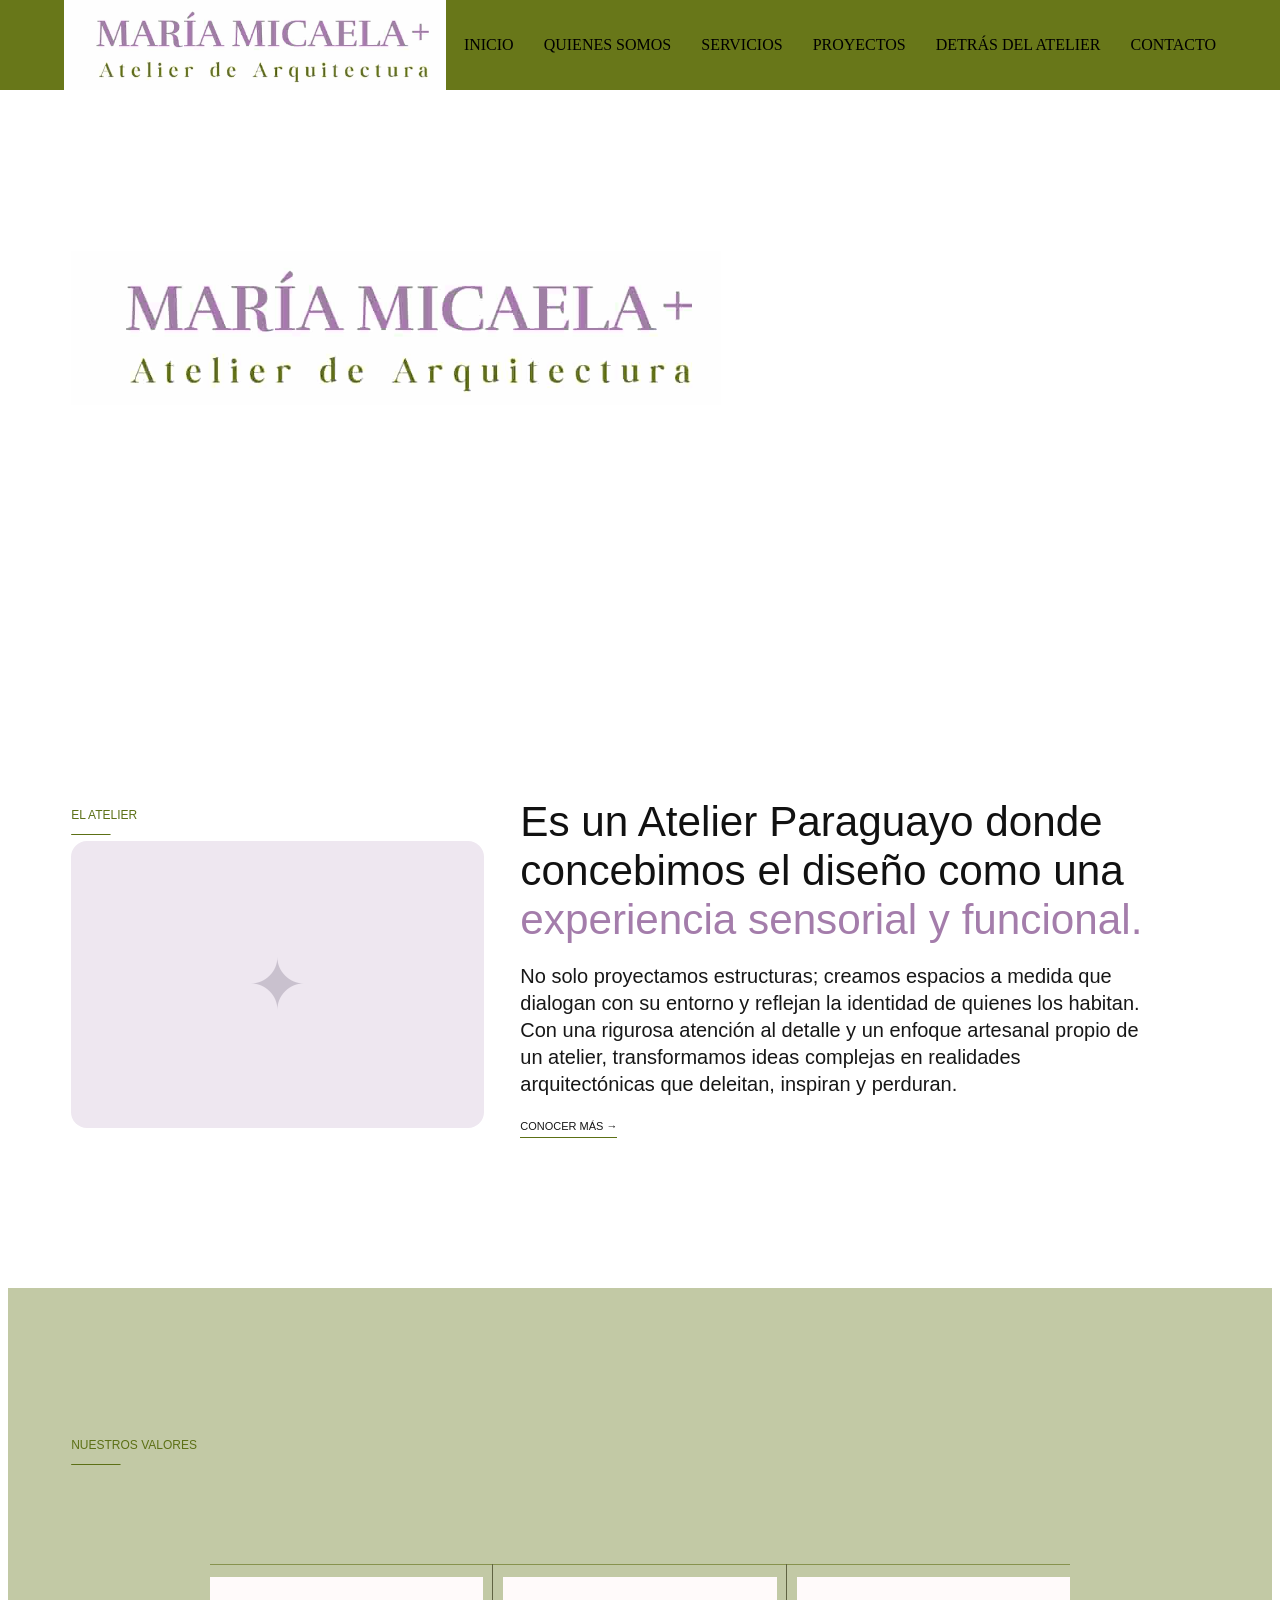
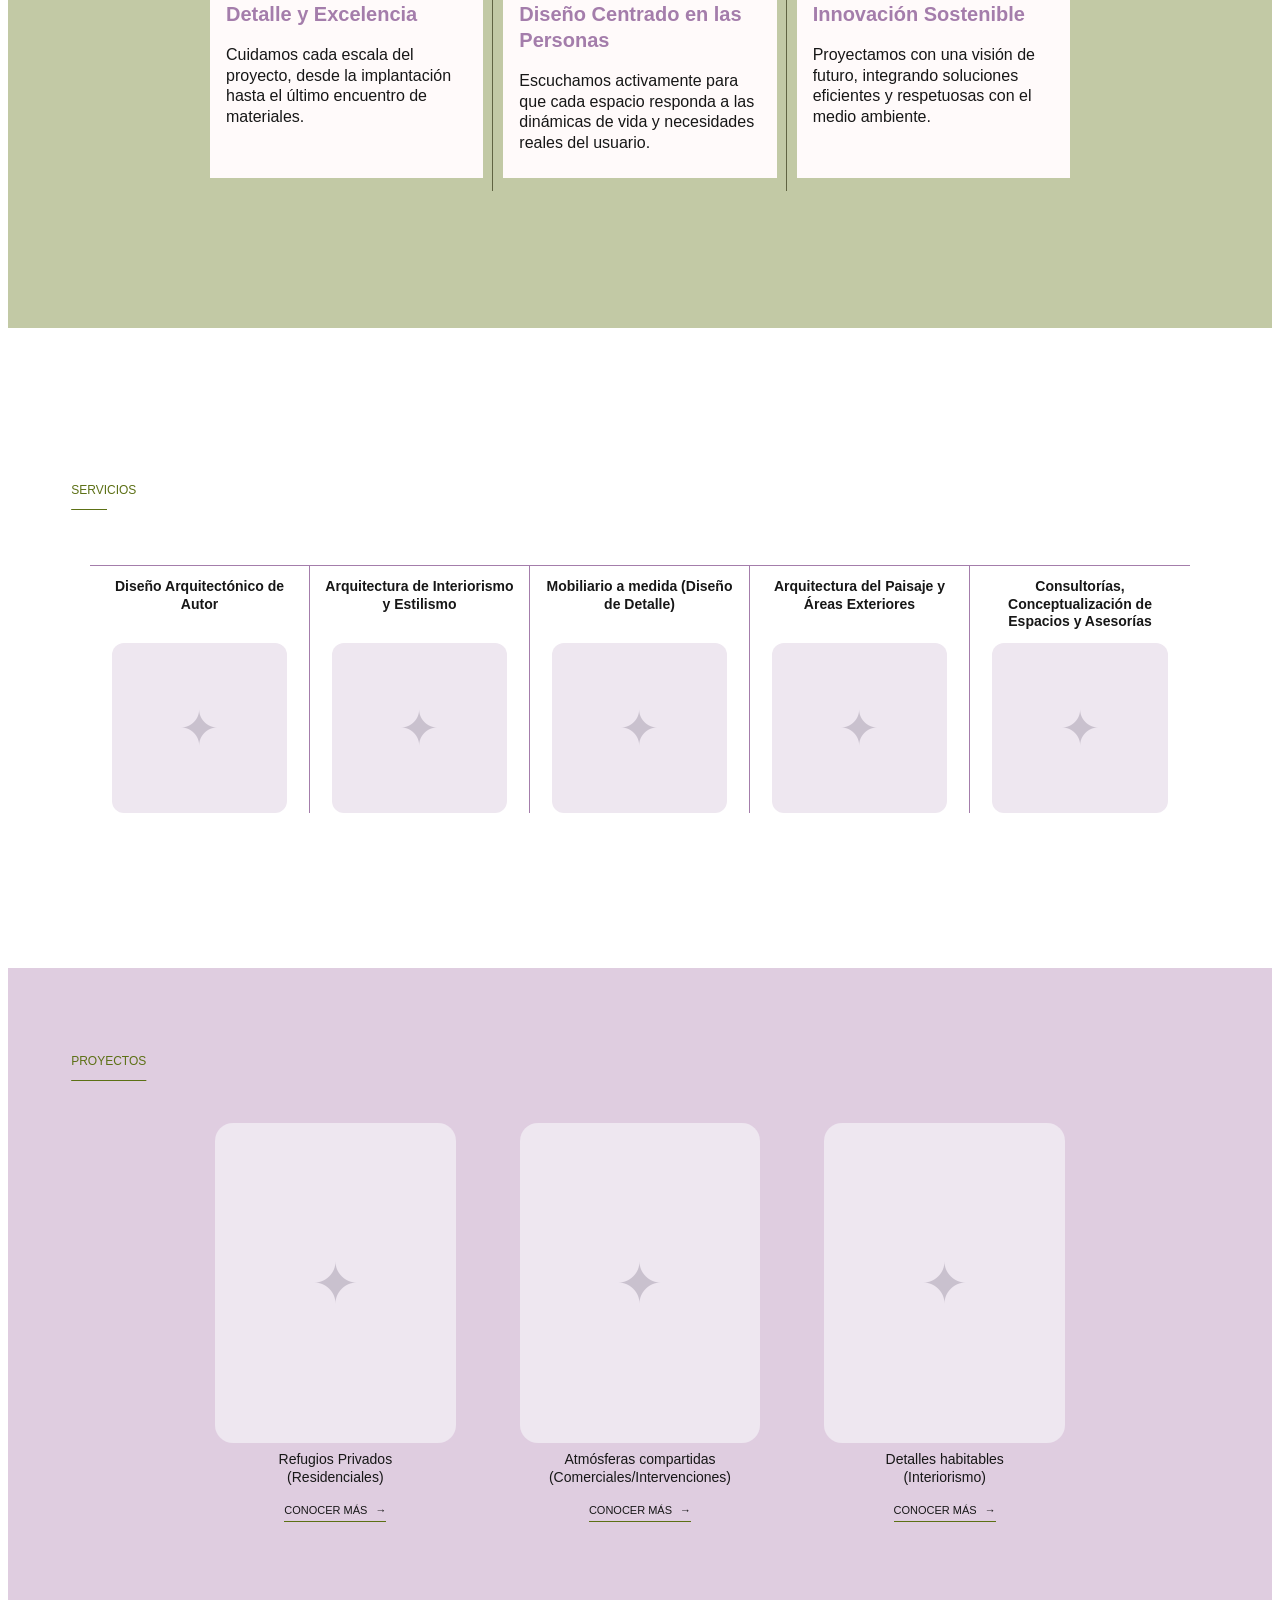
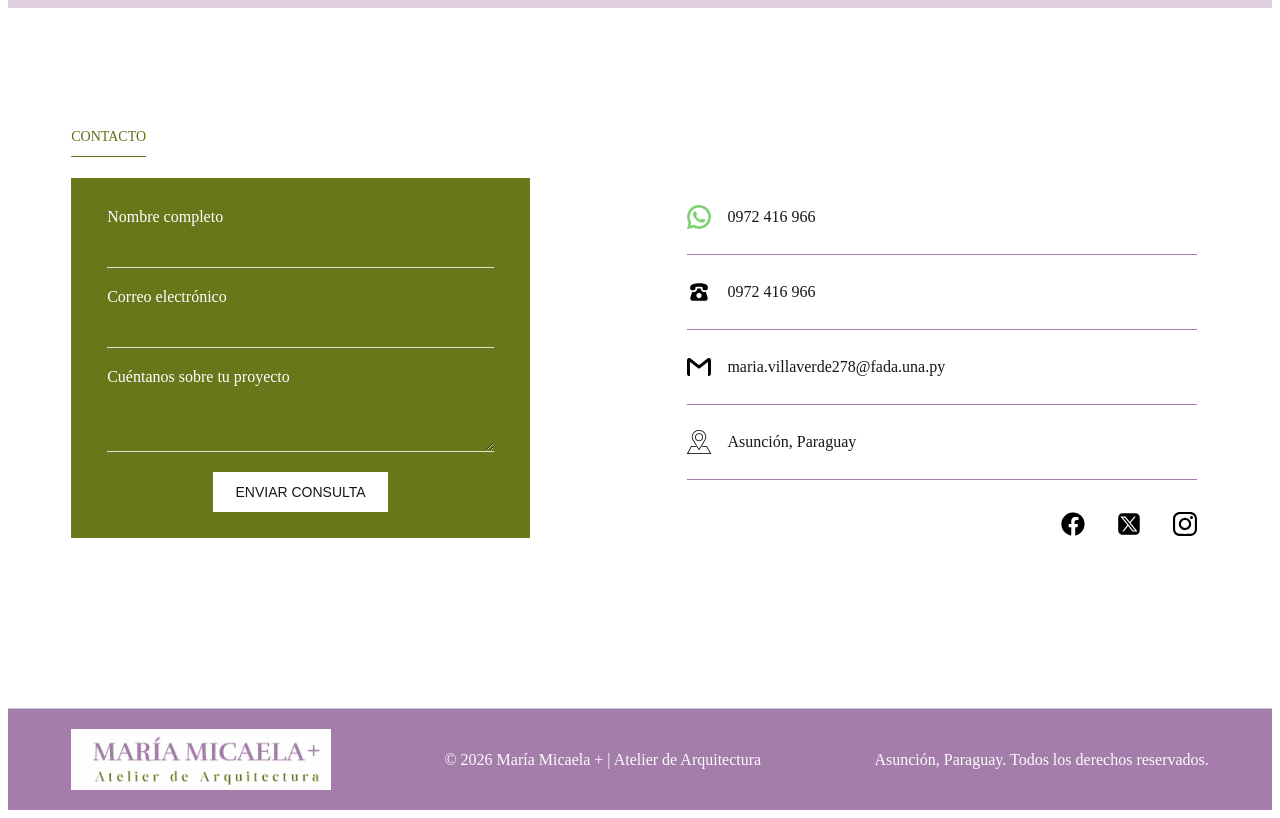
==== commit d0c50a31: "Fix HTML formatting and update contact information" ====
--- a/index.html
+++ b/index.html
@@ -17,7 +17,7 @@
             <a href="quienes-somos.html">QUIENES SOMOS</a>
             <a href="servicios.html">SERVICIOS</a>
             <a href="proyectos.html">PROYECTOS</a>
-            <a href="detrás-del-atelier.html">DETRÁS DEL ATELIER</a>
+            <a href="detrás del atelier.html">DETRÁS DEL ATELIER</a>
             <a href="#contacto">CONTACTO</a>
         </nav>
     </header>
@@ -104,7 +104,7 @@
     <section id="contacto" class="contacto">
         <p class="eyebrow"><span class="subrayado">Contacto</span></p>
         <div class="contacto-grid">
-            <form class="contacto-form" action="https://formsubmit.co/mariamicaela.vmarsa@gmail.com" method="POST">
+            <form class="contacto-form" action="https://formspree.io/f/mpppwanl" method="POST">
                 <div class="contacto-campo">
                     <label for="contacto-nombre">Nombre completo</label>
                     <input id="contacto-nombre" name="nombre" autocomplete="name" required>
@@ -122,15 +122,15 @@
             <div class="contacto-info">
                 <div class="contacto-dato">
                     <img class="contacto-icono-img" src="logo whatsapp.png" alt="WhatsApp">
-                    <span>(Número)</span>
+                    <span>0972 416 966</span>
                 </div>
                 <div class="contacto-dato">
                     <img class="contacto-icono-img" src="logo telefono.svg" alt="Télefono">
-                    <span>(Número)</span>
+                    <span>0972 416 966</span>
                 </div>
                 <div class="contacto-dato">
                     <img class="contacto-icono-img" src="logo gmail.svg" alt="Correo electrónico">
-                    <span>(Correo electrónico)</span>
+                    <span>maria.villaverde278@fada.una.py</span>
                 </div>
                 <div class="contacto-dato">
                     <img class="contacto-icono-img" src="logo mapas-de-google.png" alt="Ubicación">
--- a/style.css
+++ b/style.css
@@ -1103,4 +1103,4 @@
 }
 .pagina-proyectos .proyectos-seccion {
   scroll-margin-top: 110px;
-}
+}
